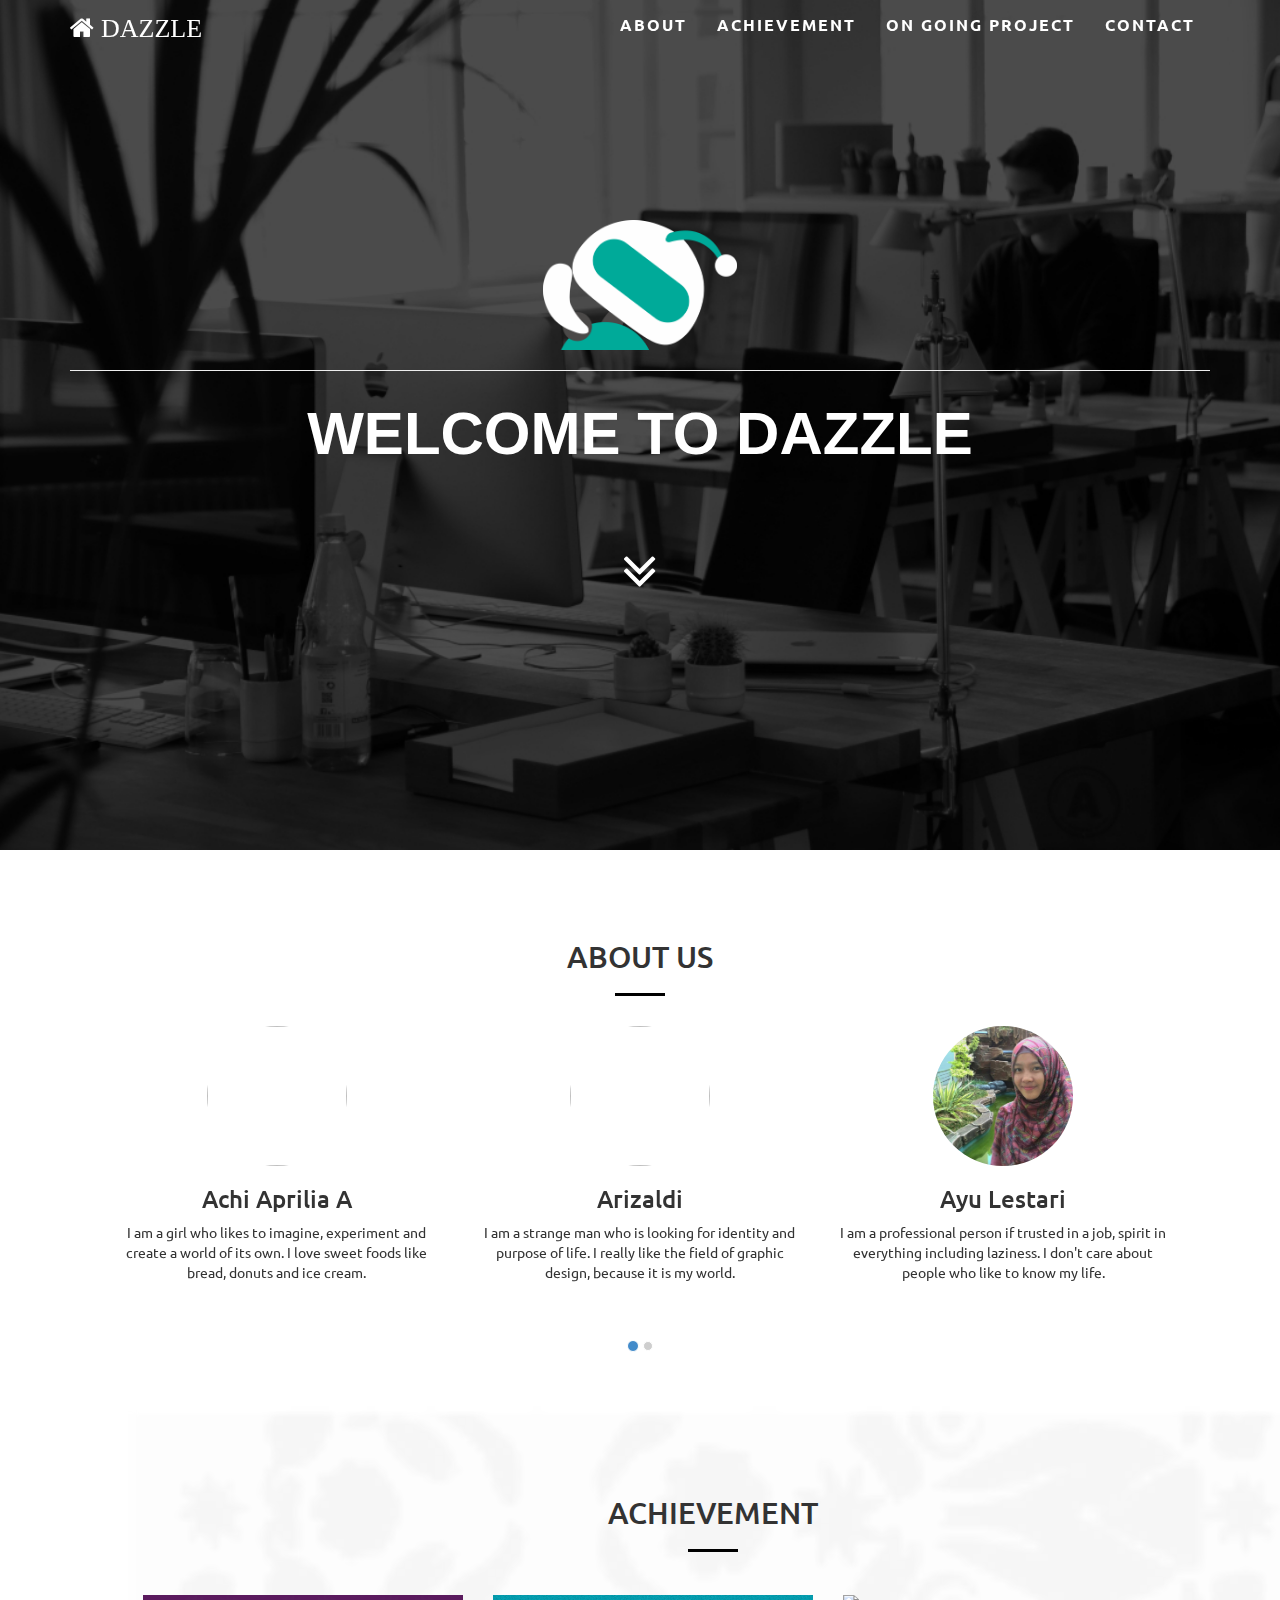
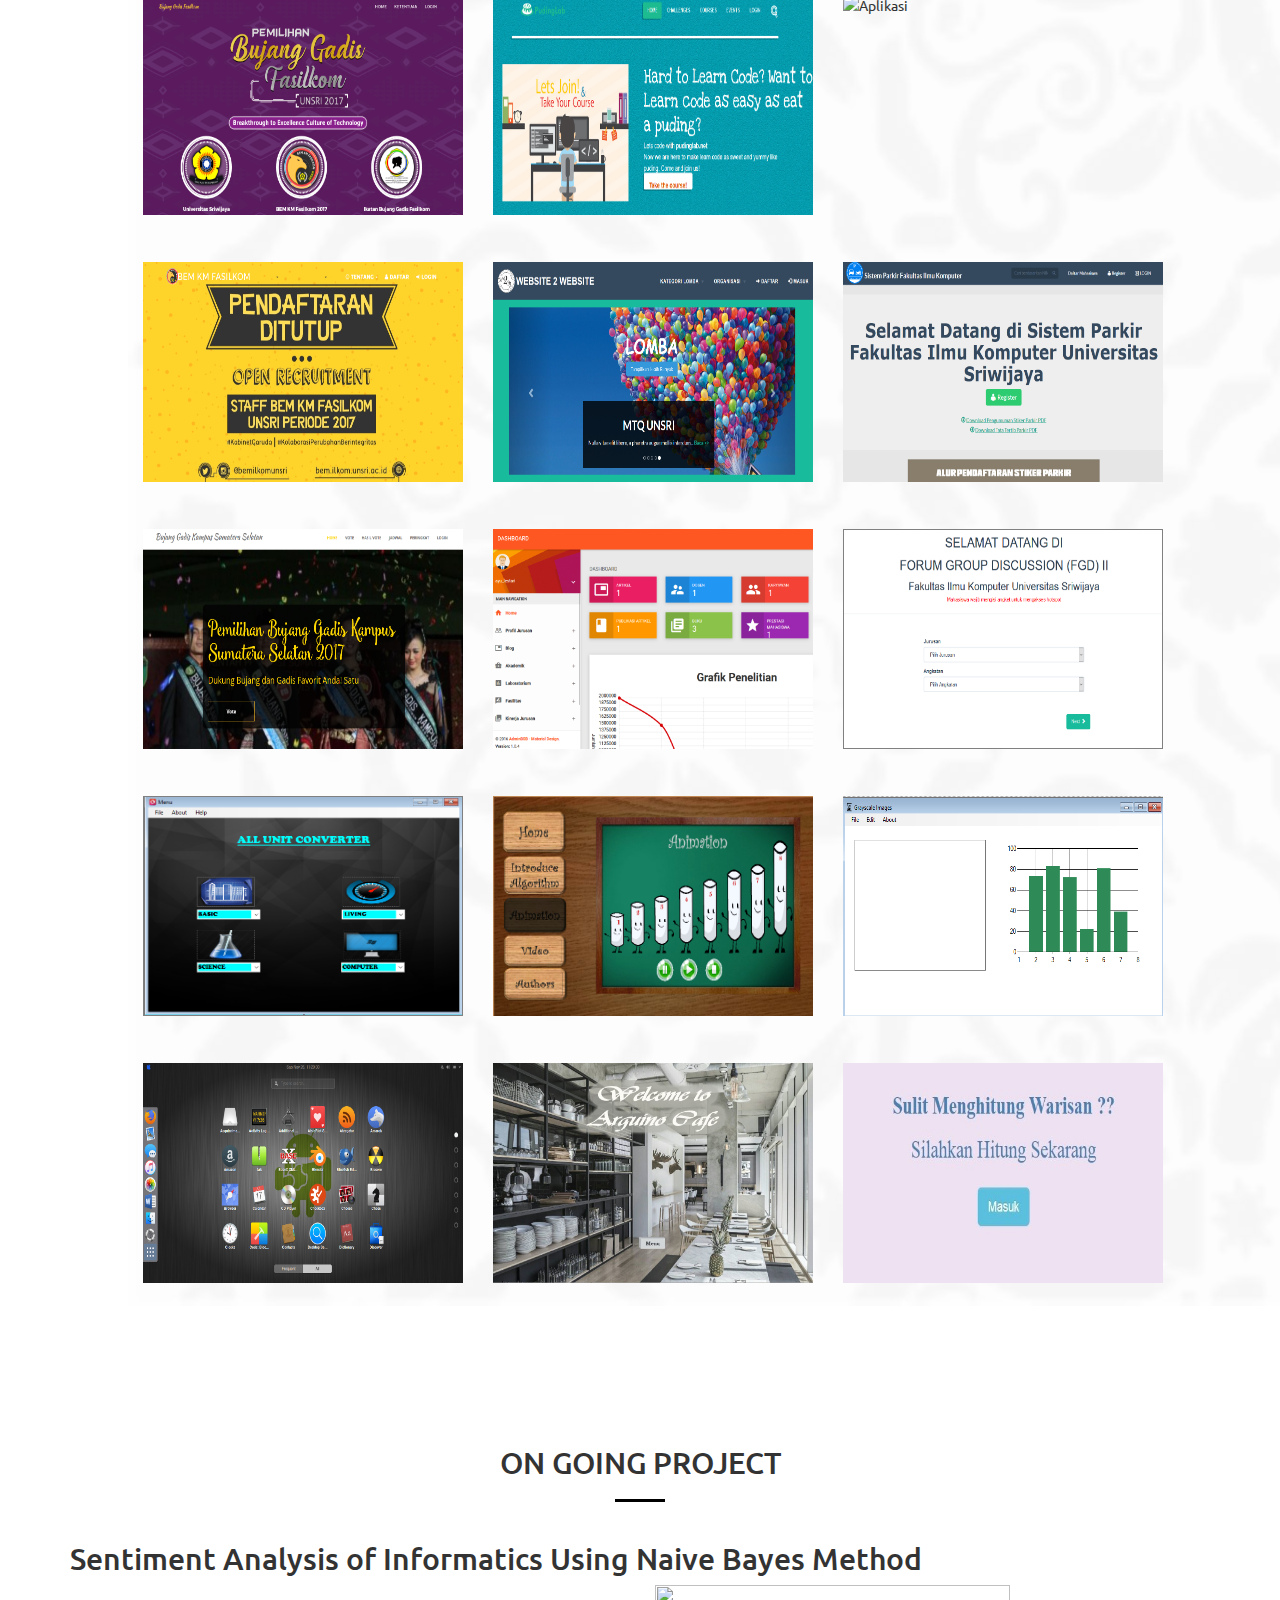
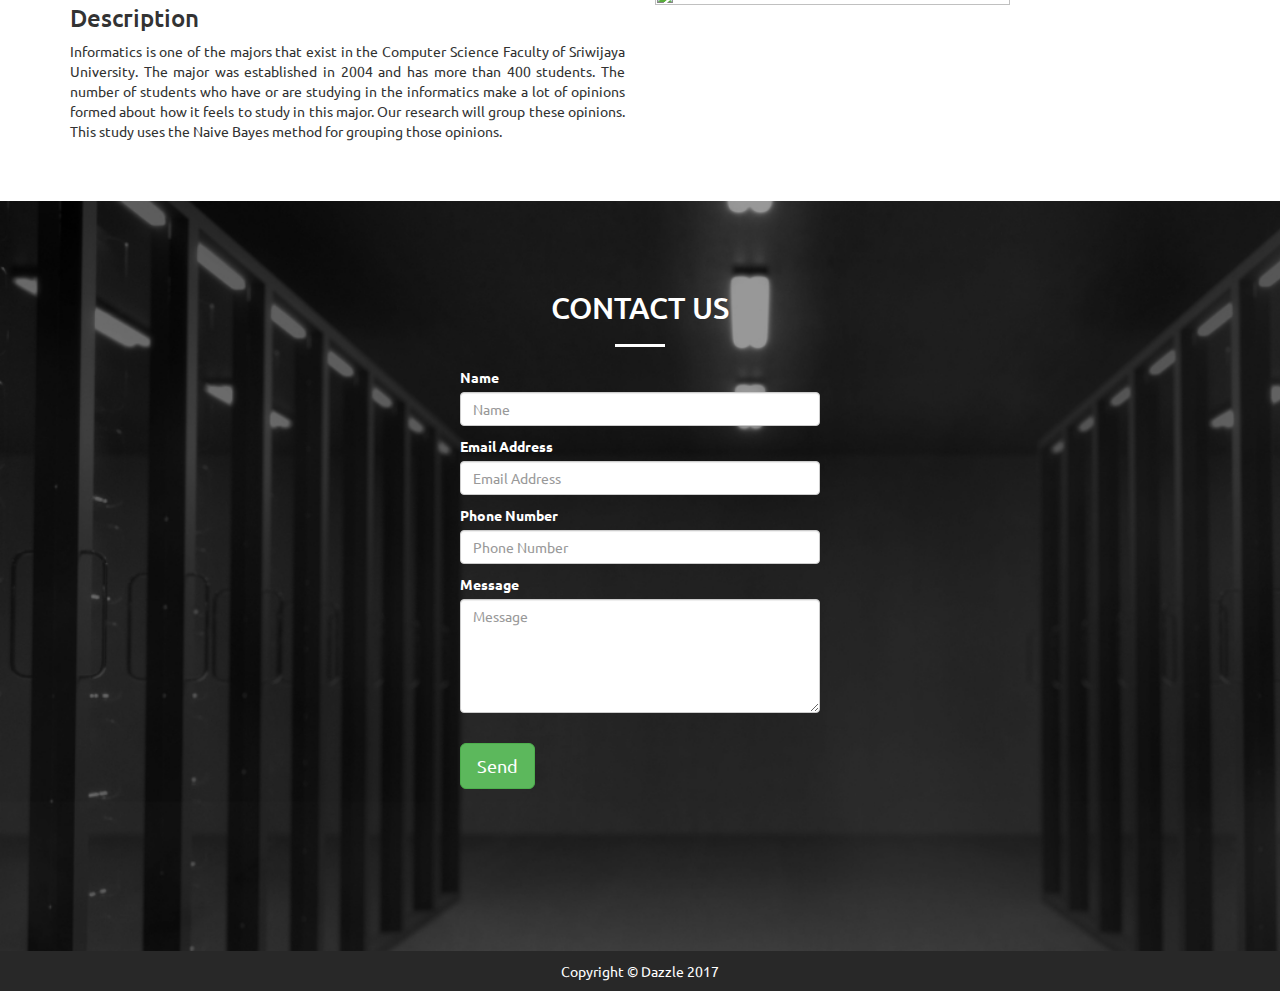
==== index.html @ dff76be0 "leleah dedek" ====
<!DOCTYPE html>
<html>
	
	<!-- tag head -->
	<head>
		<!-- tittle -->
		<title>Portfolio</title>
		<!-- tag meta -->
		<meta charset="utf-8">
		<meta name="viewport" content="width=device-width, initial-scale=1">
		<!-- using bootstrap 3.3.7 -->
		<link rel="stylesheet" type="text/css" href="assets/css/bootstrap.css">

		<link rel="stylesheet" type="text/css" href="assets/css/bootstrap.min.css">
		<link rel="stylesheet" href="https://maxcdn.bootstrapcdn.com/bootstrap/3.3.7/css/bootstrap.min.css">

		<!-- font from website -->
		<link href="https://fonts.googleapis.com/css?family=Ubuntu" rel="stylesheet">
		
		<!-- font -->
		<link rel="stylesheet" type="text/css" href="assets/fonts/font-awesome/css/font-awesome.min.css">
		
		 <link href="https://fonts.googleapis.com/css?family=Montserrat:400,700" rel="stylesheet" type="text/css">
    <link href="https://fonts.googleapis.com/css?family=Lato:400,700,400italic,700italic" rel="stylesheet" type="text/css">

		<!-- style from owner -->
		<link rel="stylesheet" type="text/css" href="style.css">
		
	</head>
	<!-- tag body -->
	<body id="page-top" data-spy="scroll" data-target="#mainnav" data-offset="200">
		
		<nav class="navbar navbar-inverse navbar-fixed-top " id="mainnav" data-spy="affix" data-offset-top="200">
			<div class="container">
				<div class="navbar-header">
					<a class="navbar-brand" href="#page-top"><i class="fa fa-home"> Dazzle</i></a>
					<button type="button" class="navbar-toggle" data-toggle="collapse" data-target="#MyNavbar" aria-controls="MyNavbar" aria-expanded="false" aria-label="Toggle Navigation">Menu
					<i class="fa fa-bars"></i>
					</button>
				</div>
				
				<div class="collapse navbar-collapse navbar-right" id="MyNavbar">
					<ul class="nav navbar-nav">
						<li class="nav-item"><a class="nav-link" href="#tababout">About</a></li>
						<li class="nav-item"><a class="nav-link" href="#tabportfolio">Achievement</a></li>
						<li class="nav-item"><a class="nav-link" href="#tabongoingproject">On Going Project</a></li>
						<li class="nav-item"><a class="nav-link" href="#tabcontact">Contact</a></li>
					</ul>
				</div>
			</div>
		</nav>
		
		<!-- TABHOME PART -->
		<div id="tabhome">
			<div class="container">
				<img class="banner" src="assets/img/logo1.png" alt="">
				<hr>
				<span class="txtdec"><b>WELCOME TO DAZZLE</b></span>
				<br><br><br><br>
				<a href="#tababout" class="btn btn-circle js-scroll-trigger">
                	<i class="fa fa-angle-double-down animated fa-4x" id="slidedown"></i>
              	</a>	
			</div>
		</div>
		<!-- TABABOUT PART -->
		<div id="tababout">
			<div class="container text-center">
				<h2 class="text-center">ABOUT US</h2>
	      		<hr class="garis">
				<div class="row">
				    <div class="col-md-12">
				        <div id="Carousel" class="carousel slide">
					         
					        <ol class="carousel-indicators">
					            <li data-target="#Carousel" data-slide-to="0" class="active"></li>
					            <li data-target="#Carousel" data-slide-to="1"></li>
					        </ol>
					                 
					        <!-- Carousel items -->
					        <div class="carousel-inner">          
						        <div class="item active">
						          <div class="row">
						            <div class="col-lg-4">
						              <div class="zoom-effect">
						              	<div class="kotak">
						              	  <a href="detail_profile.html">
							              	<img class="img-circle" src="assets/img/Foto/Achi.jpg" width="140" height="140">
							          	  </a>
							              <h3>Achi Aprilia A</h3>
							              <p>I am a girl who likes to imagine, experiment and create a world of its own. I love sweet foods like bread, donuts and ice cream.</p>
							            </div>
						              </div>
						            </div>
						            <div class="col-lg-4">
						              <div class="zoom-effect">
						              	<div class="kotak">
						              	  <a href="detail_profile1.html">
							              	<img class="img-circle" src="assets/img/Foto/Azed.jpg" width="140" height="140">
							          	  </a>
							              <h3>Arizaldi</h3>
							              <p>I am a strange man who is looking for identity and purpose of life. I really like the field of graphic design, because it is my world.</p>
							            </div>
						          	  </div>
						            </div>
						            <div class="col-lg-4">
						              <div class="zoom-effect">
						              	<div class="kotak">
						              	  <a href="detail_profile2.html">
							              	<img class="img-circle" src="assets/img/Foto/Ayu.jpg" width="140" height="140">
							              </a>
							              <h3>Ayu Lestari</h3>
							              <p>I am a professional person if trusted in a job, spirit in everything including laziness. I don't care about people who like to know my life.</p>
							            </div>
						          	  </div>
						            </div>
						          </div><!--.row-->
						        </div><!--.item-->
						                 
						        <div class="item">
						          <div class="row">
						            <div class="col-lg-2"></div>
						            <div class="col-lg-4">
						              <div class="zoom-effect">
						              	<div class="kotak">
						              	  <a href="detail_profile3.html">
							              	<img class="img-circle" src="assets/img/Foto/Sholahul Fajri.jpg" width="140" height="140">
							              </a>
							              <h3>Sholahul Fajri</h3>
							              <p>I am GAMERS and I Like Programming, i have more skills in programming each java,c++,c# and visual programming.</p>
							            </div>
						              </div>
						            </div>
						            <div class="col-lg-4">
						              <div class="zoom-effect">
						              	<div class="kotak">
						              	  <a href="detail_profile4.html">
							              	<img class="img-circle" src="assets/img/Foto/Sari Rahman.jpg" alt="Generic placeholder image" width="140" height="140">
							              </a>
							              <h3>Tri Kurnia Sari</h3>
							              <p>I am a good girl, forgiving, careless, energy saver. I really like matcha. I have a cute cat named Boy, I love my Boy so much.</p>
							            </div>
						          	  </div>
						            </div>
						            <div class="col-lg-2"></div>
						          </div><!--.row-->
						        </div><!--.item-->
					        </div><!--.carousel-inner-->
		                </div><!--.Carousel-->
				    </div><!-- col-md-12 -->
				</div><!-- row -->
        	</div><!-- Container -->
		</div><!-- Tababout -->
		<!-- TAB ACHIEVEMENT PART -->
		<div id="tabportfolio">
			<div class="container">
				<h2 class="text-center">ACHIEVEMENT</h2>	
				<hr class="garis">

				<div class="row">
					<div class="col-md-4 foto_aplikasi left">
						<img src="assets/img/aplikasi/bgf2017.png" alt="Aplikasi" class="image">
						 <div class="overlay">
						    <div class="text">
						    	<h5>E-Voting BGF</h5>
						    	<p>This website is responsive for some devices. It's Voting Bujang Gadis Fasilkom. In this website, ... <a href="detail_aplikasi_ayu.html">READ <i class="fa fa-chevron-circle-right"></i></a></p> 
						    </div>
							
						 </div>
					</div>
					<div class="col-md-4 foto_aplikasi middle">
						<img src="assets/img/aplikasi/pudinglab.png" alt="Aplikasi" class="image">
						 <div class="overlay">
						    <div class="text">
						    	<h5>PudingLab.id</h5>
						    	<p>Make your code as sweet as yummy like Pudding ...<a href="detail_aplikasi_ayu.html">READ <i class="fa fa-chevron-circle-right"></i></a></p> 
						    </div>
						 </div>
					</div>
					<div class="col-md-4 foto_aplikasi right">
						<img src="assets/img/aplikasi/layanan.png" alt="Aplikasi" class="image">
						 <div class="overlay">
						    <div class="text">
						    	<h5>Find Laundry</h5>
						    	<p>this website is used as a distributor of laundry services that exist in various regions, especially urban,...<a href="detail_aplikasi_achi.html">READ <i class="fa fa-chevron-circle-right"></i></a></p>
						    </div>
						 </div>
					</div>
				</div>

				<div class="row">
					<div class="col-md-4 foto_aplikasi left">
						<img src="assets/img/aplikasi/oprec_bem2017.png" alt="Aplikasi" class="image">
						 <div class="overlay">
						 	<div class="text">
						    	<h5>Oprec BEM Fasilkom 2017</h5>
						    	<p>This website had purposed for Open Recruitment BEM KM Fasilkom 2017. In this website, ..<a href="detail_aplikasi_ayu.html">READ <i class="fa fa-chevron-circle-right"></i></a></p> 
						    </div>
						 </div>
					</div>
					<div class="col-md-4 foto_aplikasi middle">
						<img src="assets/img/aplikasi/w2w.png" alt="Aplikasi" class="image">
						 <div class="overlay">
						    <div class="text">
						    	<h5>W2W</h5>
						    	<p>This website has name Website to Website. It was a project for complate IMK Subject, ..<a href="detail_aplikasi_ayu.html">READ <i class="fa fa-chevron-circle-right"></i></a></p> 
						    </div>
						 </div>
					</div>
					<div class="col-md-4 foto_aplikasi right">
						<img src="assets/img/aplikasi/sistem_parkir.png" alt="Aplikasi" class="image">
						 <div class="overlay">
						   	<div class="text">
						    	<h5>Sistem Parkir</h5>
						    	<p>This site has been used up to now in the Faculty of Computer Science. It is used to process data about college student, which has transport such as car, motorcycle, ...
								<a href="detail_aplikasi_ayu.html">READ <i class="fa fa-chevron-circle-right"></i></a></p> 
						    </div>
						 </div>
					</div>
				</div>

				<div class="row">
					<div class="col-md-4 foto_aplikasi left">
						<img src="assets/img/aplikasi/bgkss.png" alt="Aplikasi" class="image">
						 <div class="overlay">
						    <div class="text">
						    	<h5>E-Voting BGKSS</h5>
						    	<p>This website is responsive for some devices. It's Voting Bujang Gadis Kampus Sumatera Selatan. In this website, ...<a href="detail_aplikasi_ayu.html">READ <i class="fa fa-chevron-circle-right"></i></a></p> 
						    </div>
						 </div>
					</div>
					<div class="col-md-4 foto_aplikasi middle">
						<img src="assets/img/aplikasi/admin_kimia.png" alt="Aplikasi" class="image">
						 <div class="overlay">
						    <div class="text">
						    	<h5>Admin Jurusan Teknik Kimia</h5>
						    	<p>This website is for admin in Faculty of Chemical Engineering. In this website, ...<a href="detail_aplikasi_ayu.html">READ <i class="fa fa-chevron-circle-right"></i></a></p> 
						    </div>
						 </div>
					</div>
					<div class="col-md-4 foto_aplikasi right">
						<img src="assets/img/aplikasi/angket_2016.png" alt="Aplikasi" class="image" style="border: 1px solid grey">
						 <div class="overlay">
						    <div class="text">
						    	<h5>Angket FGD II Fasilkom 2016</h5>
						    	<p>This website has used to questionnaire in the Faculty of Computer Science. It was a, ...<a href="detail_aplikasi_ayu.html">READ <i class="fa fa-chevron-circle-right"></i></a></p> 
						    </div>
						 </div>
					</div>
				</div>

				<div class="row">
					<div class="col-md-4 foto_aplikasi left">
						<img src="assets/img/aplikasi/Aplikasi Converter for windows.png" alt="Aplikasi" class="image" style="border: 1px solid grey">
						 <div class="overlay">
						    <div class="text">
						    	<h5>Converter For Windows</h5>
						    	<p>is an application created using c # visual language to perform existing conversion calculations, ...<a href="detail_aplikasi_fajri.html">READ <i class="fa fa-chevron-circle-right"></i></a></p> 
						    </div>
						 </div>
					</div>
					<div class="col-md-4 foto_aplikasi middle">
						<img src="assets/img/aplikasi/Flash Animation.png" alt="Aplikasi" class="image">
						 <div class="overlay">
						    <div class="text">
						    	<h5>Flash Animation</h5>
						    	<p>is an animation created using adobe flash in the form of swf and html files, ...<a href="detail_aplikasi_fajri.html">READ <i class="fa fa-chevron-circle-right"></i></a></p> 
						    </div>
						 </div>
					</div>
					<div class="col-md-4 foto_aplikasi right">
						<img src="assets/img/aplikasi/Pengolahan citra grayscale.png" alt="Aplikasi" class="image">
						 <div class="overlay">
						    <div class="text">
						    	<h5>Pengolahan Citra Grayscale</h5>
						    	<p>is an application created using c # visual language used to convert color image to grayscale, binary, etc. and display the histogram of the image, ...<a href="detail_aplikasi_fajri.html">READ <i class="fa fa-chevron-circle-right"></i></a></p> 
						    </div>
						 </div>
					</div>
				</div>

				<div class="row">
					<div class="col-md-4 foto_aplikasi left">
						<img src="assets/img/aplikasi/Remastering Ubuntu.png" alt="Aplikasi" class="image">
						 <div class="overlay">
						     <div class="text">
						    	<h5>Remastering Ubuntu</h5>
						    	<p> is ubuntu which is modified to distro for send, ...<a href="detail_aplikasi_fajri.html">READ <i class="fa fa-chevron-circle-right"></i></a></p> 
						    </div>
						 </div>
					</div>
					<div class="col-md-4 foto_aplikasi middle">
						<img src="assets/img/aplikasi/arguino_cafe.jpg" alt="Aplikasi" class="image">
						 <div class="overlay">
						     <div class="text">
						    	<h5>Arguino Cafe</h5>
						    	<p>Queuing is a problem that most consumers do not like when in a cafe or restaurant. Therefore, we make a reservation system at a cafe without, ...<a href="detail_aplikasi_sari.html">READ <i class="fa fa-chevron-circle-right"></i></a></p>
						    </div>
						 </div>
					</div>
					<div class="col-md-4 foto_aplikasi right">
						<img src="assets/img/aplikasi/warisan.jpg" alt="Aplikasi" class="image">
						 <div class="overlay">
						     <div class="text">
						    	<h5>Hitung Warisan</h5>
						    	<p>This website helps you confuse the inheritance count. In addition, it uses, ...<a href="detail_aplikasi_sari.html">READ <i class="fa fa-chevron-circle-right"></i></a></p> 
						    </div>
						 </div>
					</div>
				</div>
			</div>
		</div>
		<!-- TAB ONGOINGPROJECT PART -->
		<div id="tabongoingproject">
			<div class="container">
				<h2 class="text-center">ON GOING PROJECT</h2>	
				<hr class="garis">
				<div class="row">
					<div class="container">
						<h2 class="title_sentiment">Sentiment Analysis of Informatics Using Naive Bayes Method</h2>
					</div>
				</div>
				<div class="row">
					<div class="col-lg-6 col-sm-6" id="description">
			            <h3>Description</h3>
			            <p class="deskripsi_singkat">
							Informatics is one of the majors that exist in the Computer Science Faculty of Sriwijaya University. The major was established in 2004 and has more than 400 students. The number of students who have or are studying in the informatics make a lot of opinions formed about how it feels to study in this major. Our research will group these opinions. This study uses the Naive Bayes method for grouping those opinions.</p>
					</div>
					<div class="col-lg-4 col-sm-5 image_hover" id="image_description">
						<img src="assets/img/aplikasi/layanan.png" class="image_project" alt="">
						<div class="overlay">
							<div class="text">Further information about our project <br>
					    		<a href="detail_project.html" class="information">READ <i class="fa fa-chevron-circle-right"></i>
					 		</div>
						</div>
					</div>
				</div>
			</div>
		</div>

		<!-- tabcontactpart -->

		<div id="tabcontact">
			<div class="container">
				<h2 class="text-center" id="tcontact">CONTACT US</h2>
		    	<hr class="garis2">

		        <div class="row">
		          	<div class="col-md-4 col-md-offset-4 mx-auto">
			            <form name="sentMessage" id="contactForm">
				            <div class="control-group">
				                <div class="form-group floating-label-form-group controls">
					                <label>Name</label>
					                <input name="name" class="form-control" id="name" type="text" placeholder="Name" required>
					                <p class="help-block text-danger"></p>
				                </div>
				            </div>
				             <div class="control-group">
				                <div class="form-group floating-label-form-group controls">
				                    <label>Email Address</label>
				                    <input name="email" class="form-control" id="email" type="email" placeholder="Email Address" required>
				                    <p class="help-block text-danger"></p>
				                </div>
				            </div>
				            <div class="control-group">
				                <div class="form-group floating-label-form-group controls">
				                    <label>Phone Number</label>
				                    <input max="9999999999999" name ="nohp" class="form-control" id="phone" type="number" placeholder="Phone Number" required">
	  			                    <p class="help-block text-danger"></p>
				                </div>
				            </div>
				            <div class="control-group">
				                <div class="form-group floating-label-form-group controls">
				                    <label>Message</label>
				                    <textarea class="form-control" name="message" id="message" rows="5" placeholder="Message" required></textarea>
				                   <p class="help-block text-danger"></p>
				                </div>
				            </div>
				            <br>
				            
				            <div id="success"></div>
				            
				            <div class="form-group">
				                <button type="submit" class="btn btn-success btn-lg" id="sendMessageButton" href="index.html">Send</button>
				            </div>
			            </form>
			        
		        	</div>
	      		</div>
			</div>
		</div>

		<!-- Footer -->
	    <footer class="footer">
	        Copyright &copy; Dazzle 2017
	    </footer>
		
		<!-- script from bootstrap -->
		<script type="text/javascript" src="assets/js/jquery.js"></script>
		<script type="text/javascript" src="assets/js/bootstrap.min.js"></script>
		<script src="https://maxcdn.bootstrapcdn.com/bootstrap/3.3.7/js/bootstrap.min.js"></script>

		<!-- script from owner -->
		<script type="text/javascript" src="javasc.js"></script>
		<script type="text/javascript">
		    $(document).ready(function() {
		      $('#Carousel').carousel({
		          interval: 5000
		      })
		    });
		</script>
		
	</body>
</html>
---- style.css ----
body
{
  font-family: 'ubuntu', sans-serif;
  overflow-x: hidden;
  position: relative;
}


/* navbar */
#mainnav 
{
	font-weight: 700;
	text-transform: uppercase;
	border: none;
	/* padding: 20px 0; */
	background: transparent;
	position: fixed;
}

#mainnav .navbar-brand {
	font-size: 26px;
	color: white;
	font-weight: bold;
}

/* saat navbar brand on click */
#mainnav .navbar-brand.active,#mainnav .navbar-brand:hover  
{
	color: #FBC02D;
}

/* saat navbar brand on click */
#mainnav .navbar-brand:focus
{

	color: #008975;
}
/* memberi jarak spasi pada navbar nav */
#mainnav .navbar-nav {
	letter-spacing: 2px; 
}

/* memberi warna dan ukuran pada item navbar */
.navbar-nav li.nav-item a.nav-link 
{
	color: white;
	font-weight: bold;
	font-size : 16px;
}
/* menambahkan warna hover ketika mouse melewati/melihat item */
#mainnav .navbar-nav li.nav-item a.nav-link:hover 
{
	background: #00AA99; /*warna orange*/
	outline: none; 
}
/* menambahkan on click/focus pada item navbar */
#mainnav .navbar-nav li.nav-item a.nav-link:focus 
{
	background: #008975; /*warna orange lebih gelep*/
}

/* memberi warna pada item toggler */
#mainnav .navbar-toggle {
	font-size: 14px;
	padding: 11px;
	text-transform: uppercase;
	color: white;
	border-color: white; 
}

#mainnav .navbar-toggle:hover 
{
	color: #00AA99; /*warna orange*/
	background: transparent;
	border-color: #00AA99; /*warna orange*/
}
#mainnav .navbar-toggle:focus 
{
	color: #00AA99; /*warna orange*/
	border-color: white;
}

/*navbar detail*/
.subnav .navbar-brand {
  font-size: 26px;
  color: white;
  font-weight: bold;
}

#tabhome { 
  margin-bottom: 0;
  text-align: center;
  background-image: url(assets/img/logo/Bg_hom.jpg);
  background-size: cover;
  height: 850px;
  padding : 70px 0 0 0;
}
#slidedown{
  color : white;
  width: 400px;
}

.txtdec
{
  font-size: 60px;
  font-weight: 100;
  color : white;
  font-family: 'Roboto', sans-serif;
  padding-top: 0px;
}
.banner{
  padding-top: 150px;
  height:280px;
}

.garis
{
  border : 0;
  height: 3px;
  background-color: black;
  background-size: 50px;
  /*background-image: linear-gradient(to right,rgba(255,255,255,0),rgba(255,255,255,0.75),rgba(255,255,255,0));*/
  max-width: 50px;
  /* margin: 25px auto 30px; */
  /* padding: 0; */
}

.garis2
{
  border : 0;
  height: 3px;
  background-color: white;
  background-size: 50px;
  /*background-image: linear-gradient(to right,rgba(255,255,255,0),rgba(255,255,255,0.75),rgba(255,255,255,0));*/
  max-width: 50px;
  /* margin: 25px auto 30px; */
  /* padding: 0; */
}

#profile-picture {
  padding-top: 10px;
  margin: 0 auto;
  
  background-size: cover;
  width: 150px;
  height: 150px;
  border-radius: 100%;
}

#tababout {
  background-size: cover;
  /* background-image: url(assets/img/logo/pattern1.png); */
  padding-top : 70px;
  padding-bottom: 50px;
}

#tabportfolio{
  padding-top : 70px;
  margin-bottom: 50px;
  background-size: cover;
  margin-left: 10%;
  /* background-color: #18BC9C; */
  background-image: url(assets/img/pattern.png);
}

#tabcontact {
  padding-top : 70px; 
  background-size: cover;
  background-image: url(assets/img/bg_home.jpg);
  height: 750px;
}

#tcontact {
  color: white;
}

.control-group {
  color: white;
}


#tabongoingproject{
  padding-top : 70px;
  margin-bottom: 50px;
    /* background-image: url(assets/img/logo/pattern1.png); */
}

/*style about*/
    .carousel {
        margin-bottom: 0;
        padding: 0 40px 30px 40px;
    }
    /* The controlsy */
    .carousel-control {
      left: -12px;
        height: 40px;
      width: 40px;
        background: none repeat scroll 0 0 #222222;
        border: 4px solid #FFFFFF;
        border-radius: 23px 23px 23px 23px;
        margin-top: 90px;
    }
    .carousel-control.right {
      right: -12px;
    }
    /* The indicators */
    .carousel-indicators {
      right: 50%;
      top: auto;
      bottom: -10px;
      margin-right: -19px;
    }
    /* The colour of the indicators */
    .carousel-indicators li {
      background: #cecece;
    }
    .carousel-indicators .active {
    background: #428bca;
    }

    .zoom-effect {  
      position: relative;
      margin: 0 auto;
      height: 310px;
      width: 333.328px;
      overflow: hidden;  
    }

    .kotak {
      padding-top: 10px;
      position: relative;
      top: 0;
      left: 0;
      height: 200px;
    }
     
    .kotak img {
      -webkit-transition: 0.4s ease;
      transition: 0.4s ease;
      width: 140px;
      height: 140px;
    }

    .zoom-effect:hover .kotak img {
      -webkit-transform: scale(1.15);
      transform: scale(1.15);
    }

.form-group {
  margin-bottom: 1rem;
}

.form-text {
  display: block;
  margin-top: 0.25rem;
}
.form-control
{
  
}

#contactform{
  align : middle;
}

footer {
  background: rgb(40,40,40); 
  text-align: center;
  padding: 10px;
  color : white;
  /*you could also get rid of the .wrapper justify-content and use margin-top: auto*/
}


/*style aplikasi*/

    .foto_aplikasi{
      width: 350px;
      height: 220px;
      position: relative;
    }

    .foto_aplikasi img{
      width: 100%;
      height: 100%;
    }

    .image {
        display: block;
        width: 100%;
        height: auto;
    }

    .middle > .overlay{
      position: absolute;
      bottom: 100%;
      left: 0;
      right: 0;
      background-color: rgba(0,191,255,0.9);
      overflow: hidden;
      width: 100%;
      height:0;
      transition: .5s ease;
    }

    .left > .overlay {
        position: absolute;
        bottom: 0;
        right: 0;
        left: 0;
        background-color: rgba(138,43,226,0.9);
        overflow: hidden;
        width: 0;
        height: 100%;
        transition: .5s ease;
    }

    .right > .overlay {
        position: absolute;
        bottom: 0;
        right: 0;
        left: 100%;
        background-color: rgba(30,144,255,0.9);
        overflow: hidden;
        width: 0;
        height: 100%;
        transition: .5s ease;
    }

    .left:hover .overlay {
        width: 100%;
    }

    .right:hover .overlay {
        width: 100%;
        left: 0;
    }

    .middle:hover .overlay {
        bottom: 0;
        height: 100%;
    }

    .text {
        padding: 50px;
        text-align: center;
        width: 350px;
        height: 220px;
        color: white;
        font-size: 20px;
        position: absolute;
        overflow: hidden;
        top: 50%;
        left: 50%;
        transform: translate(-50%, -50%);
        -ms-transform: translate(-50%, -50%);
    }

    .tombol{
      margin-top: 170px;
      margin-left: 150px;
      float: left;
    }

    .tombol:hover{
      color: #00AA99;
      font-weight: bolder;
    }

    .title {
      font-family: 'ubuntu', sans-serif;
      text-align: center;
      color: white;
      font-weight: bolder;
      padding: 2%;
    }

    #tabportfolio div > .col-md-4 {
      margin: 2% 0% 2% 0%;
    }

    .text h5{
      font-weight: bolder;
    }

    .text p{
      font-size: 14px;
    }

    .buttonAbout {
      background-color: #00AA99;
      color: white;
    }

    .carousel-inner > .item > img,
  .carousel-inner > .item > a > img {
      width: 70%;
      margin: auto;
  }

/*style ongoing project*/
      .view_detail{
        color: #fff;
      }
      .information{
        color: #012766;
      }
      .brief_title{
        font-size: 18px;
        color: #008975;
      }
      .deskripsi_singkat{
        text-align: justify;
      }
      .image_hover{
        position: relative;
          width: 50%;
      }
      .image_project {
        width: 80%;
        height: 100%;

      }
      .overlay {
        position: absolute;
        bottom: 100%;
        left: 0;
        right: 0;
        background-color: #008CBA;
        opacity: 0.9;
        overflow: hidden;
        width: 80%;
        height:0;
        transition: .5s ease;
      }
      .image_hover:hover .overlay {
        bottom: 0;
        height: 100%;
      }
      .text {
        text-align: center;
        white-space: nowrap; 
        color: #fff;
        font-size: 15px;
        position: absolute;
        overflow: hidden;
        top: 65%;
        left: 50%;
        transform: translate(-50%, -50%);
        -ms-transform: translate(-50%, -50%);
      }


/* Smaller Screens */
@media only screen and (max-width: 766px){
  #tabportfolio{
    margin-left: 2%;
  }

  #tabportfolio div > .col-md-4 {
    margin: 2% 0% 2% 0%;
  }
}
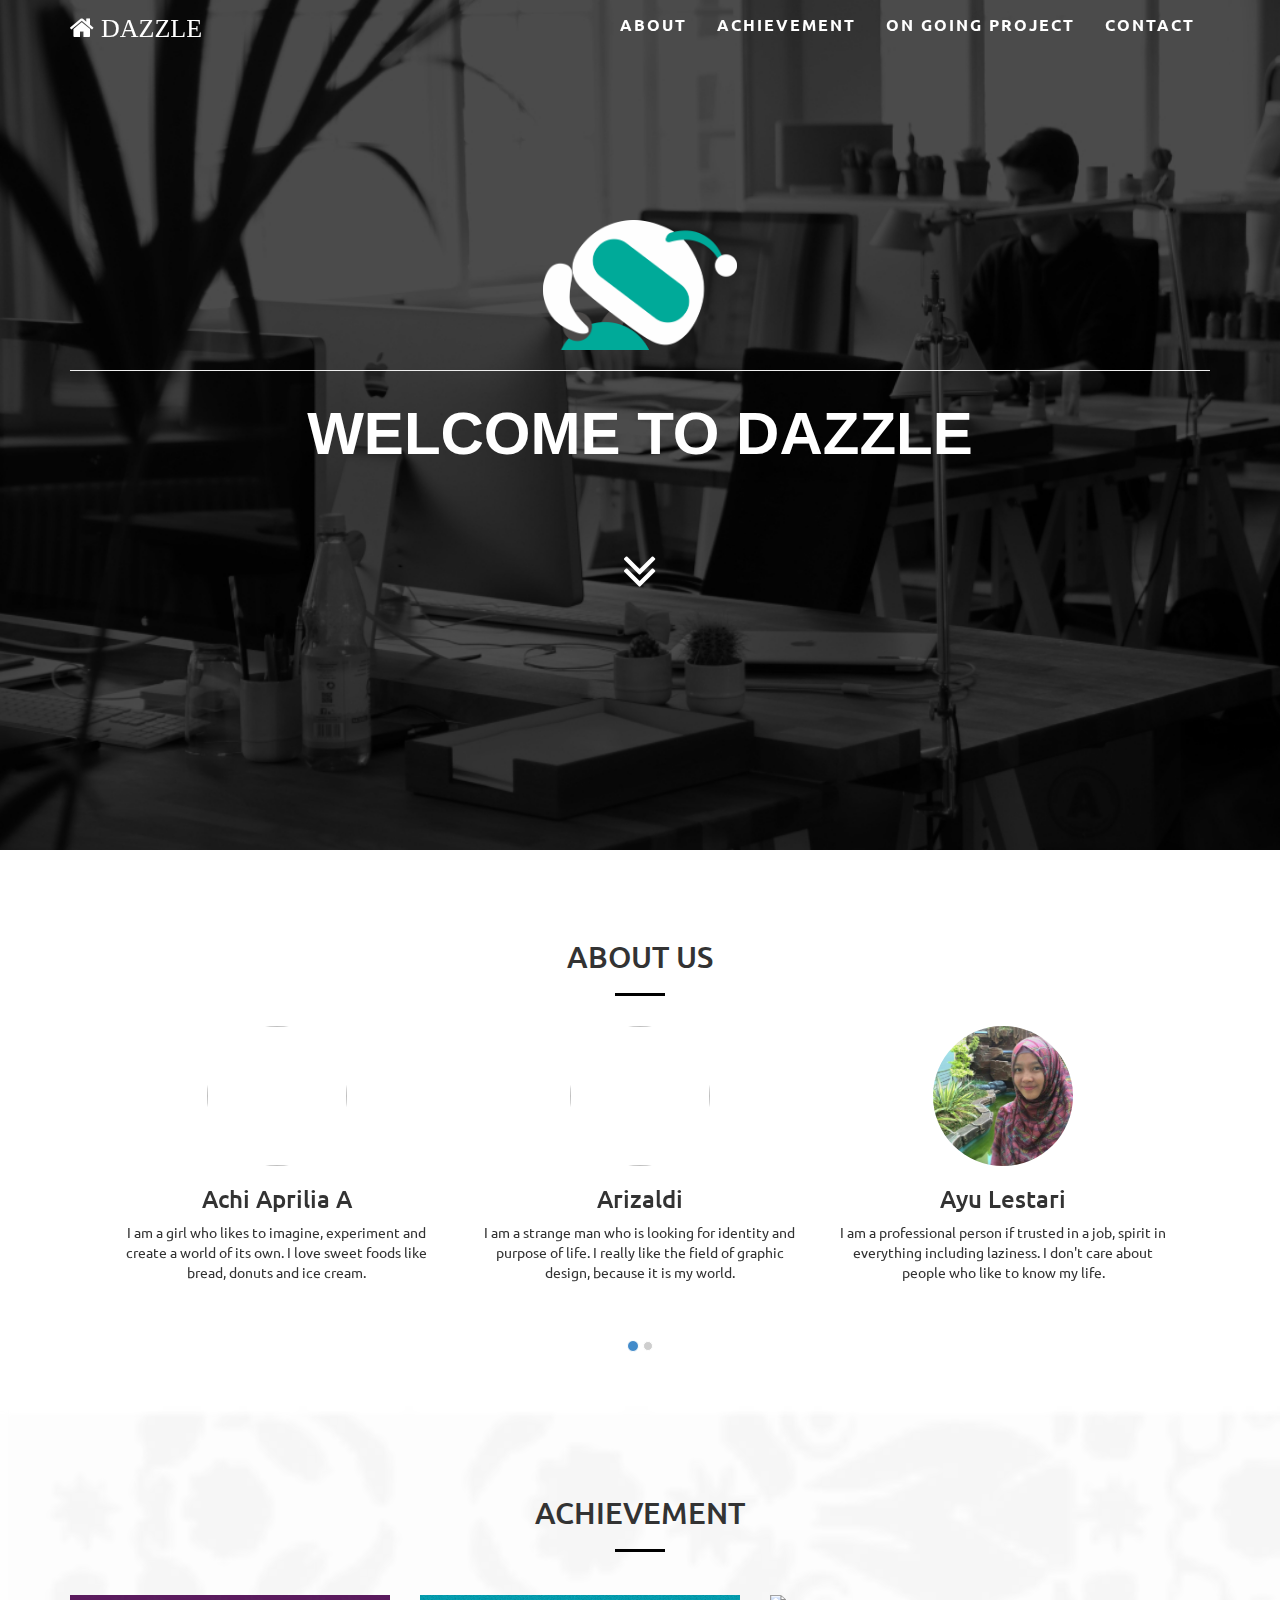
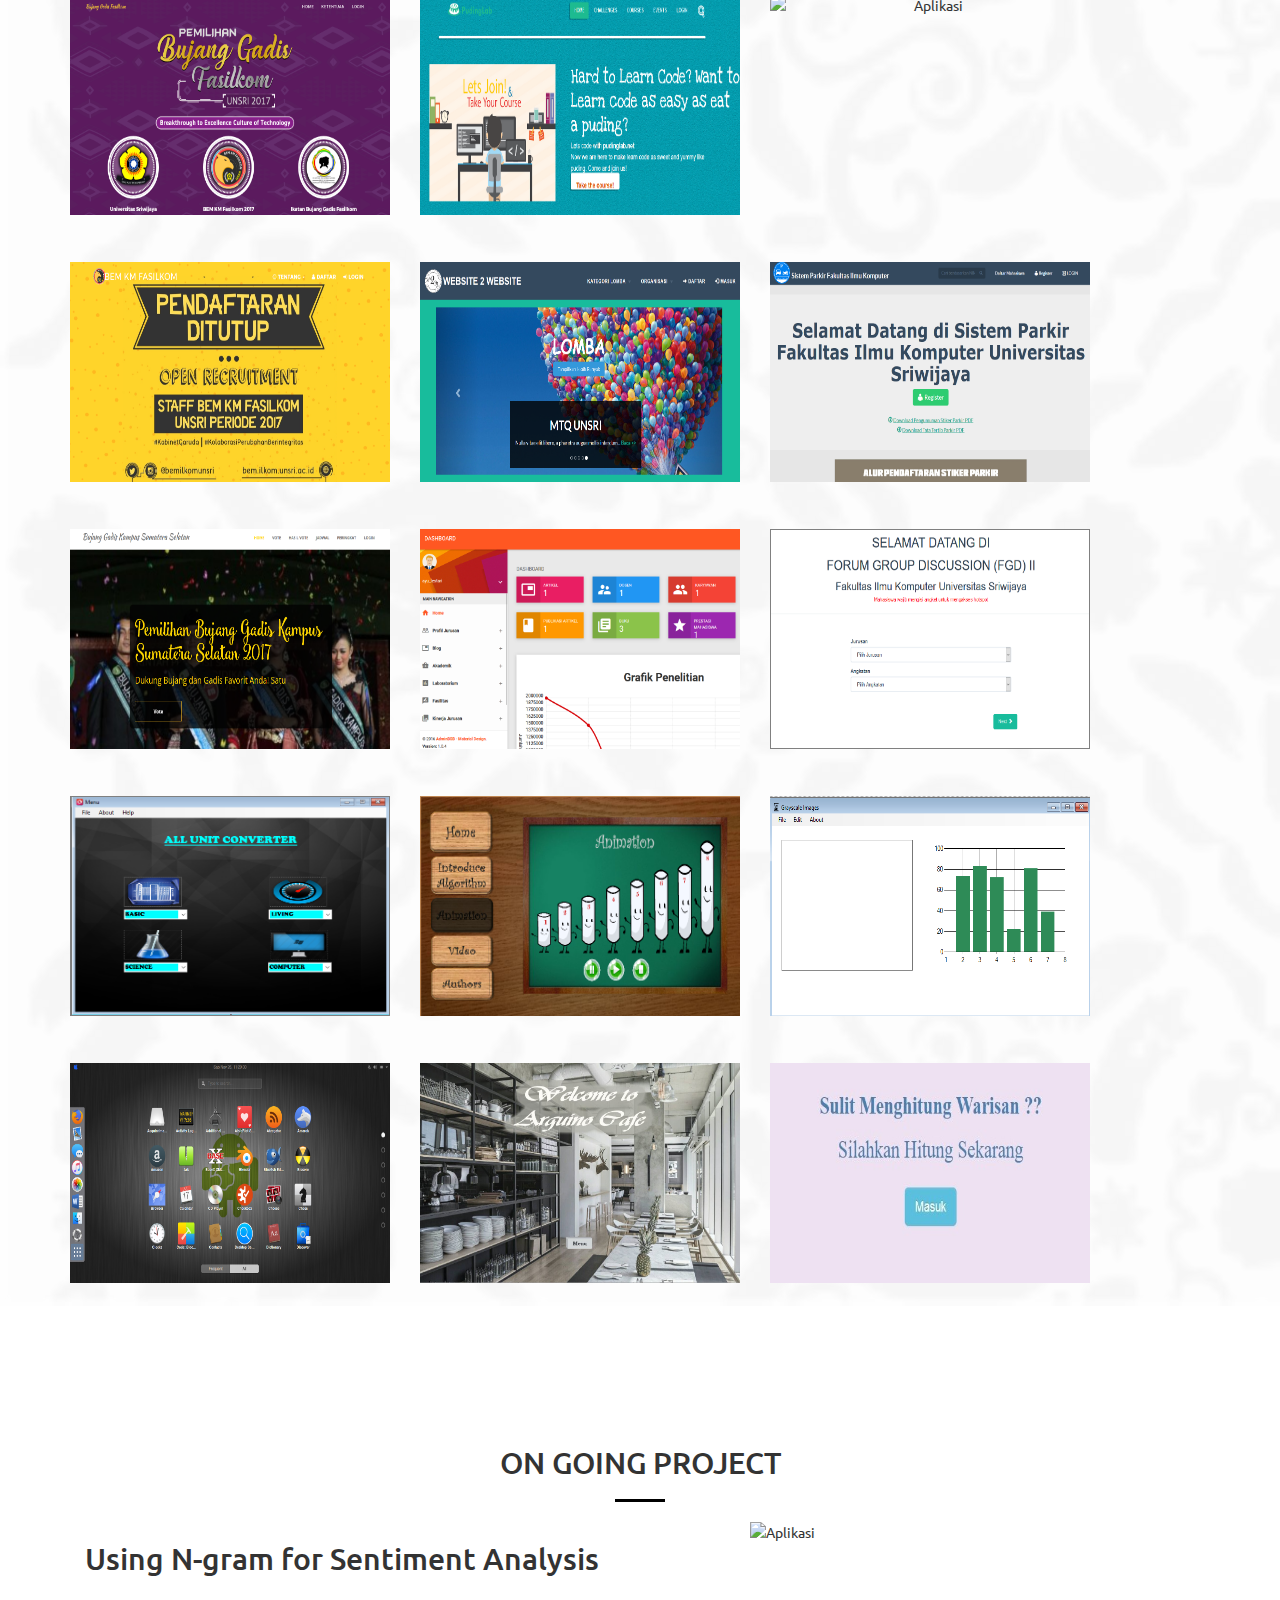
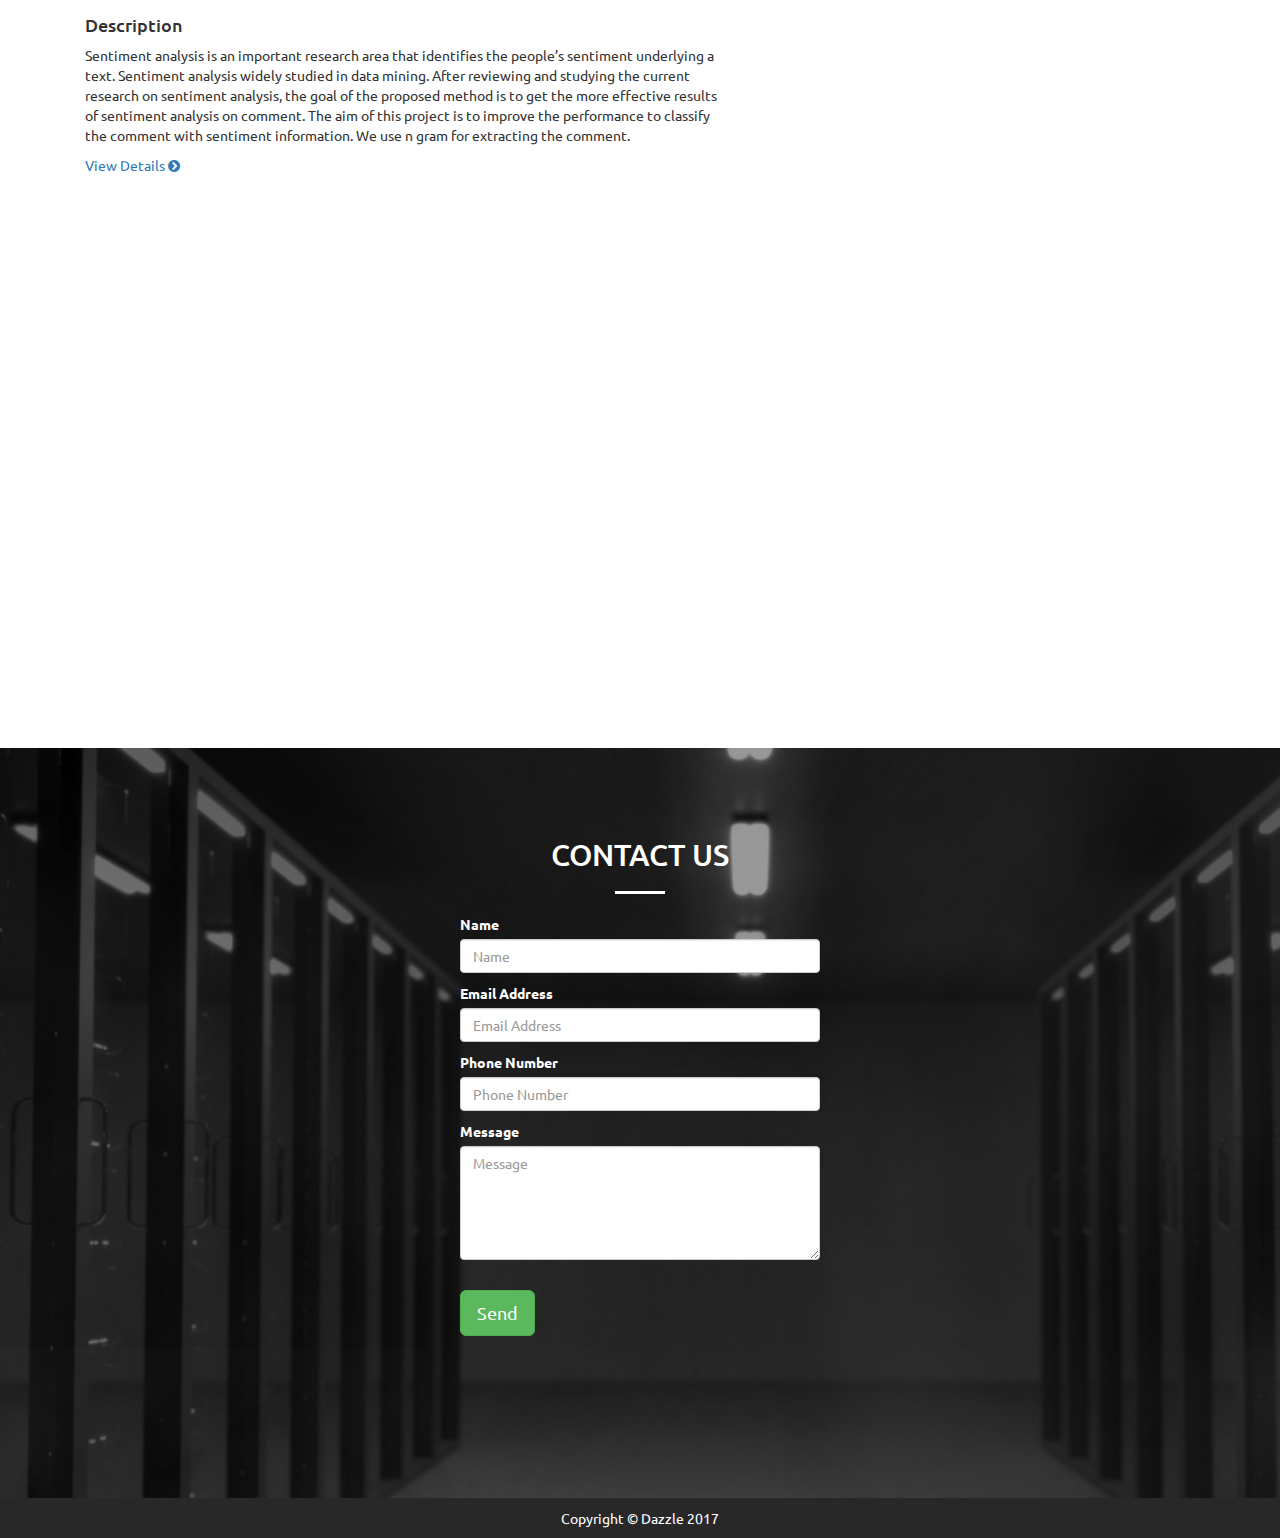
==== commit cf8dd452: "text center" ====
--- a/index.html
+++ b/index.html
@@ -152,9 +152,9 @@
 		</div><!-- Tababout -->
 		<!-- TAB ACHIEVEMENT PART -->
 		<div id="tabportfolio">
-			<div class="container">
-				<h2 class="text-center">ACHIEVEMENT</h2>	
-				<hr class="garis">
+			<div class="container text-center">
+				<h2 class="text-center">ACHIEVEMENT</h2>
+	      		<hr class="garis">
 
 				<div class="row">
 					<div class="col-md-4 foto_aplikasi left">
@@ -312,27 +312,16 @@
 		<!-- TAB ONGOINGPROJECT PART -->
 		<div id="tabongoingproject">
 			<div class="container">
-				<h2 class="text-center">ON GOING PROJECT</h2>	
-				<hr class="garis">
-				<div class="row">
-					<div class="container">
-						<h2 class="title_sentiment">Sentiment Analysis of Informatics Using Naive Bayes Method</h2>
-					</div>
-				</div>
-				<div class="row">
-					<div class="col-lg-6 col-sm-6" id="description">
-			            <h3>Description</h3>
-			            <p class="deskripsi_singkat">
-							Informatics is one of the majors that exist in the Computer Science Faculty of Sriwijaya University. The major was established in 2004 and has more than 400 students. The number of students who have or are studying in the informatics make a lot of opinions formed about how it feels to study in this major. Our research will group these opinions. This study uses the Naive Bayes method for grouping those opinions.</p>
-					</div>
-					<div class="col-lg-4 col-sm-5 image_hover" id="image_description">
-						<img src="assets/img/aplikasi/layanan.png" class="image_project" alt="">
-						<div class="overlay">
-							<div class="text">Further information about our project <br>
-					    		<a href="detail_project.html" class="information">READ <i class="fa fa-chevron-circle-right"></i>
-					 		</div>
-						</div>
-					</div>
+				<h2 class="text-center">ON GOING PROJECT</h2>
+	      		<hr class="garis">	
+				<div class="col-sm-7 left" id="description">
+					<h2 class="Title_Sentiment">Using N-gram for Sentiment Analysis</h2><br>
+				    <h4>Description</h4>
+				    <p class="deskripsi_singkat">Sentiment analysis is an important research area that identifies the people’s sentiment underlying a text. Sentiment analysis widely studied in data mining. After reviewing and studying the current research on sentiment analysis, the goal of the proposed method is to get the more effective results of sentiment analysis on comment. The aim of this project is to improve the performance to classify the comment with sentiment information. We use n gram for extracting the comment.</p>
+				    <p><a href="detail_project.html"> View Details <i class="fa fa-chevron-circle-right"></i></a></p>         
+				</div>
+				<div class="col-sm-5" id="description">
+					<img src="assets/img/aplikasi/layanan.png" class="image" alt="Aplikasi" width="430" height="750">
 				</div>
 			</div>
 		</div>
--- a/style.css
+++ b/style.css
@@ -158,7 +158,6 @@
   padding-top : 70px;
   margin-bottom: 50px;
   background-size: cover;
-  margin-left: 10%;
   /* background-color: #18BC9C; */
   background-image: url(assets/img/pattern.png);
 }
@@ -185,66 +184,65 @@
     /* background-image: url(assets/img/logo/pattern1.png); */
 }
 
-/*style about*/
-    .carousel {
-        margin-bottom: 0;
-        padding: 0 40px 30px 40px;
-    }
-    /* The controlsy */
-    .carousel-control {
-      left: -12px;
-        height: 40px;
-      width: 40px;
-        background: none repeat scroll 0 0 #222222;
-        border: 4px solid #FFFFFF;
-        border-radius: 23px 23px 23px 23px;
-        margin-top: 90px;
-    }
-    .carousel-control.right {
-      right: -12px;
-    }
-    /* The indicators */
-    .carousel-indicators {
-      right: 50%;
-      top: auto;
-      bottom: -10px;
-      margin-right: -19px;
-    }
-    /* The colour of the indicators */
-    .carousel-indicators li {
-      background: #cecece;
-    }
-    .carousel-indicators .active {
-    background: #428bca;
-    }
-
-    .zoom-effect {  
-      position: relative;
-      margin: 0 auto;
-      height: 310px;
-      width: 333.328px;
-      overflow: hidden;  
-    }
-
-    .kotak {
-      padding-top: 10px;
-      position: relative;
-      top: 0;
-      left: 0;
-      height: 200px;
-    }
-     
-    .kotak img {
-      -webkit-transition: 0.4s ease;
-      transition: 0.4s ease;
-      width: 140px;
-      height: 140px;
-    }
-
-    .zoom-effect:hover .kotak img {
-      -webkit-transform: scale(1.15);
-      transform: scale(1.15);
-    }
+.carousel {
+    margin-bottom: 0;
+    padding: 0 40px 30px 40px;
+}
+/* The controlsy */
+.carousel-control {
+  left: -12px;
+    height: 40px;
+  width: 40px;
+    background: none repeat scroll 0 0 #222222;
+    border: 4px solid #FFFFFF;
+    border-radius: 23px 23px 23px 23px;
+    margin-top: 90px;
+}
+.carousel-control.right {
+  right: -12px;
+}
+/* The indicators */
+.carousel-indicators {
+  right: 50%;
+  top: auto;
+  bottom: -10px;
+  margin-right: -19px;
+}
+/* The colour of the indicators */
+.carousel-indicators li {
+  background: #cecece;
+}
+.carousel-indicators .active {
+background: #428bca;
+}
+
+.zoom-effect {  
+  position: relative;
+  margin: 0 auto;
+  height: 310px;
+  width: 333.328px;
+  overflow: hidden;  
+}
+
+.kotak {
+  padding-top: 10px;
+  position: relative;
+  top: 0;
+  left: 0;
+  height: 200px;
+}
+ 
+.kotak img {
+  -webkit-transition: 0.4s ease;
+  transition: 0.4s ease;
+  width: 140px;
+  height: 140px;
+}
+
+.zoom-effect:hover .kotak img {
+  -webkit-transform: scale(1.15);
+  transform: scale(1.15);
+}
 
 .form-group {
   margin-bottom: 1rem;
@@ -293,14 +291,14 @@
 
     .middle > .overlay{
       position: absolute;
-      bottom: 100%;
+      bottom: 100%; 
       left: 0;
       right: 0;
       background-color: rgba(0,191,255,0.9);
       overflow: hidden;
       width: 100%;
       height:0;
-      transition: .5s ease;
+      transition: .5s ease; 
     }
 
     .left > .overlay {
@@ -398,58 +396,6 @@
       margin: auto;
   }
 
-/*style ongoing project*/
-      .view_detail{
-        color: #fff;
-      }
-      .information{
-        color: #012766;
-      }
-      .brief_title{
-        font-size: 18px;
-        color: #008975;
-      }
-      .deskripsi_singkat{
-        text-align: justify;
-      }
-      .image_hover{
-        position: relative;
-          width: 50%;
-      }
-      .image_project {
-        width: 80%;
-        height: 100%;
-
-      }
-      .overlay {
-        position: absolute;
-        bottom: 100%;
-        left: 0;
-        right: 0;
-        background-color: #008CBA;
-        opacity: 0.9;
-        overflow: hidden;
-        width: 80%;
-        height:0;
-        transition: .5s ease;
-      }
-      .image_hover:hover .overlay {
-        bottom: 0;
-        height: 100%;
-      }
-      .text {
-        text-align: center;
-        white-space: nowrap; 
-        color: #fff;
-        font-size: 15px;
-        position: absolute;
-        overflow: hidden;
-        top: 65%;
-        left: 50%;
-        transform: translate(-50%, -50%);
-        -ms-transform: translate(-50%, -50%);
-      }
-
 
 /* Smaller Screens */
 @media only screen and (max-width: 766px){
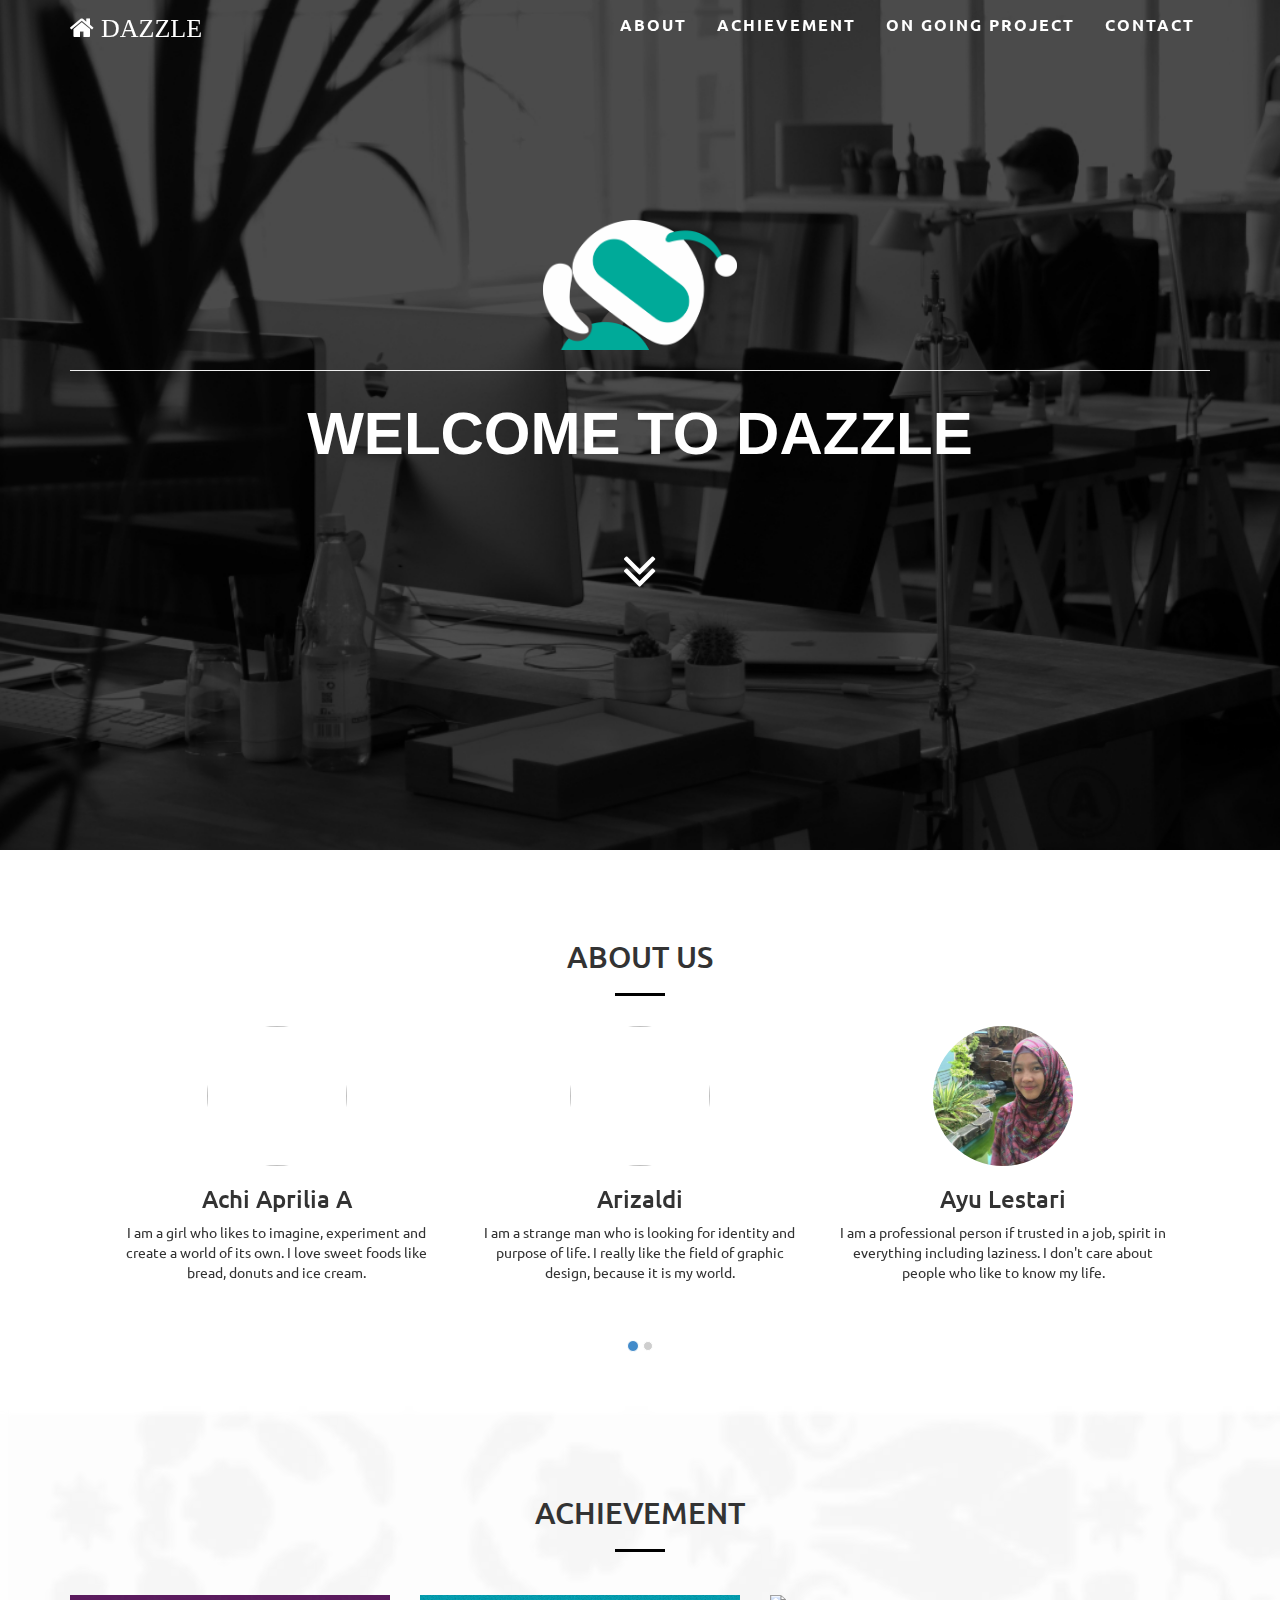
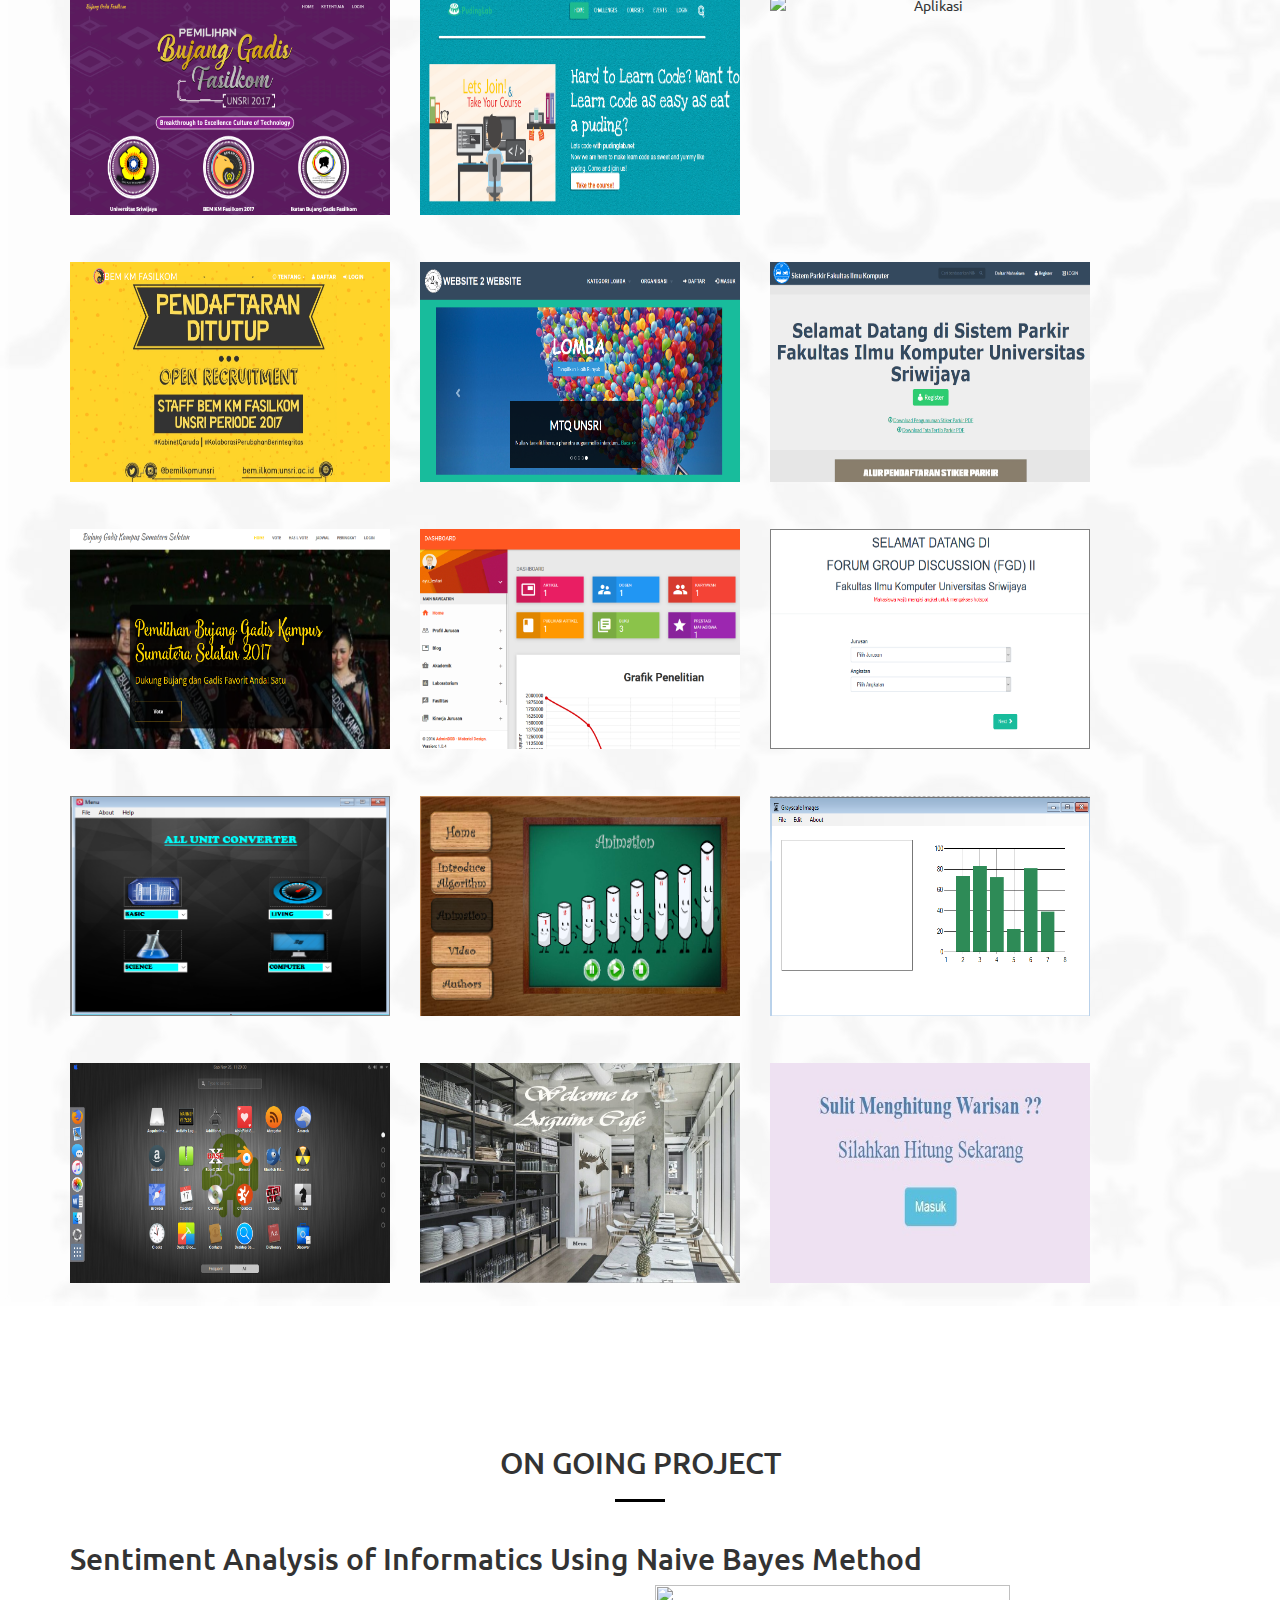
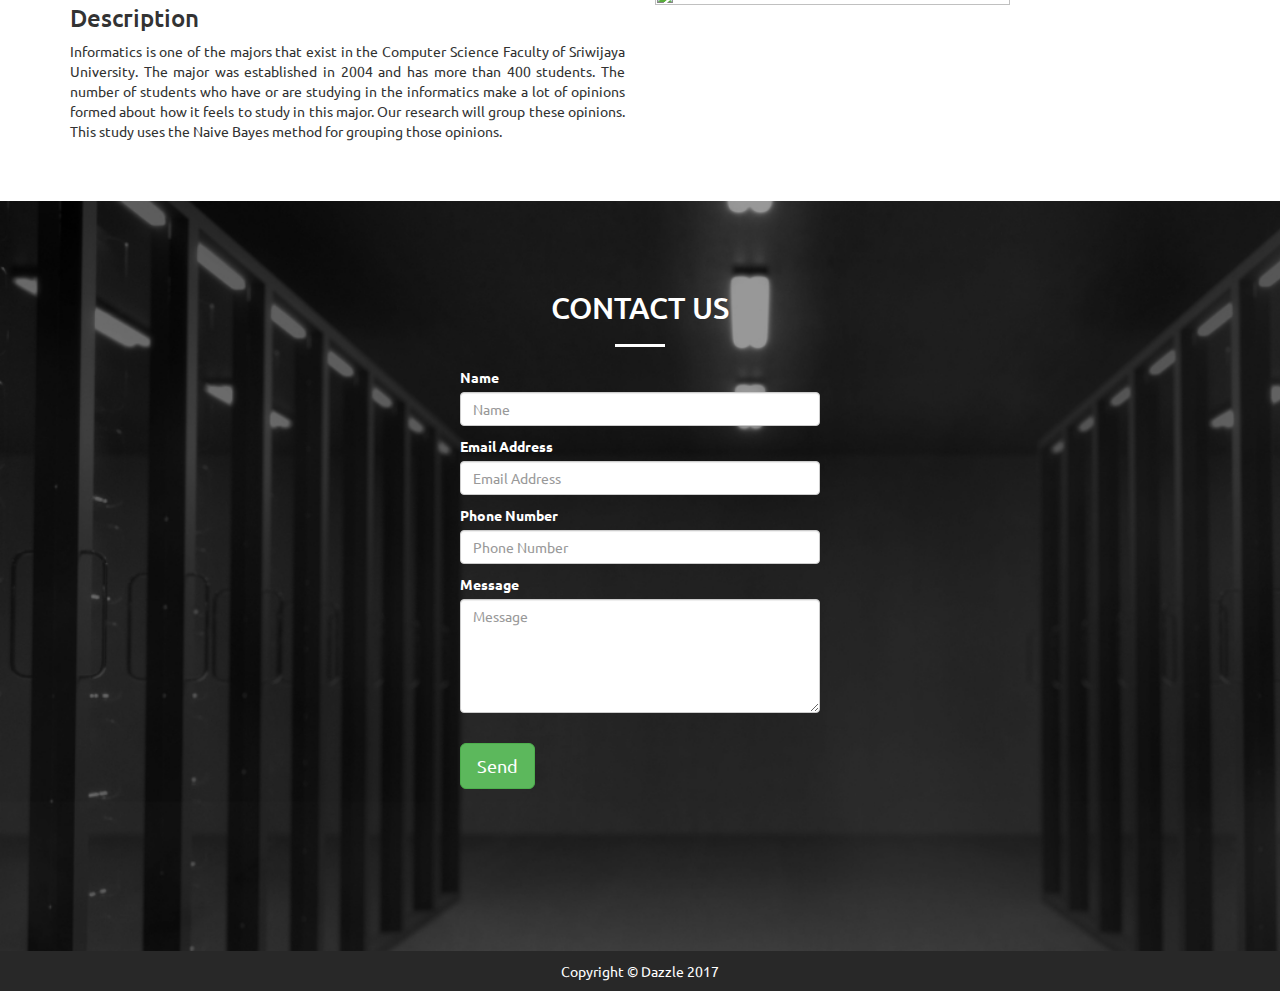
==== commit eecc0cd8: "Merge branch 'master' of https://github.com/sholahul/Portfolio" ====
--- a/index.html
+++ b/index.html
@@ -312,16 +312,27 @@
 		<!-- TAB ONGOINGPROJECT PART -->
 		<div id="tabongoingproject">
 			<div class="container">
-				<h2 class="text-center">ON GOING PROJECT</h2>
-	      		<hr class="garis">	
-				<div class="col-sm-7 left" id="description">
-					<h2 class="Title_Sentiment">Using N-gram for Sentiment Analysis</h2><br>
-				    <h4>Description</h4>
-				    <p class="deskripsi_singkat">Sentiment analysis is an important research area that identifies the people’s sentiment underlying a text. Sentiment analysis widely studied in data mining. After reviewing and studying the current research on sentiment analysis, the goal of the proposed method is to get the more effective results of sentiment analysis on comment. The aim of this project is to improve the performance to classify the comment with sentiment information. We use n gram for extracting the comment.</p>
-				    <p><a href="detail_project.html"> View Details <i class="fa fa-chevron-circle-right"></i></a></p>         
-				</div>
-				<div class="col-sm-5" id="description">
-					<img src="assets/img/aplikasi/layanan.png" class="image" alt="Aplikasi" width="430" height="750">
+				<h2 class="text-center">ON GOING PROJECT</h2>	
+				<hr class="garis">
+				<div class="row">
+					<div class="container">
+						<h2 class="title_sentiment">Sentiment Analysis of Informatics Using Naive Bayes Method</h2>
+					</div>
+				</div>
+				<div class="row">
+					<div class="col-lg-6 col-sm-6" id="description">
+			            <h3>Description</h3>
+			            <p class="deskripsi_singkat">
+							Informatics is one of the majors that exist in the Computer Science Faculty of Sriwijaya University. The major was established in 2004 and has more than 400 students. The number of students who have or are studying in the informatics make a lot of opinions formed about how it feels to study in this major. Our research will group these opinions. This study uses the Naive Bayes method for grouping those opinions.</p>
+					</div>
+					<div class="col-lg-4 col-sm-5 image_hover" id="image_description">
+						<img src="assets/img/aplikasi/layanan.png" class="image_project" alt="">
+						<div class="overlay">
+							<div class="text">Further information about our project <br>
+					    		<a href="detail_project.html" class="information">READ <i class="fa fa-chevron-circle-right"></i>
+					 		</div>
+						</div>
+					</div>
 				</div>
 			</div>
 		</div>
--- a/style.css
+++ b/style.css
@@ -184,65 +184,66 @@
     /* background-image: url(assets/img/logo/pattern1.png); */
 }
 
-.carousel {
-    margin-bottom: 0;
-    padding: 0 40px 30px 40px;
-}
-/* The controlsy */
-.carousel-control {
-  left: -12px;
-    height: 40px;
-  width: 40px;
-    background: none repeat scroll 0 0 #222222;
-    border: 4px solid #FFFFFF;
-    border-radius: 23px 23px 23px 23px;
-    margin-top: 90px;
-}
-.carousel-control.right {
-  right: -12px;
-}
-/* The indicators */
-.carousel-indicators {
-  right: 50%;
-  top: auto;
-  bottom: -10px;
-  margin-right: -19px;
-}
-/* The colour of the indicators */
-.carousel-indicators li {
-  background: #cecece;
-}
-.carousel-indicators .active {
-background: #428bca;
-}
-
-.zoom-effect {  
-  position: relative;
-  margin: 0 auto;
-  height: 310px;
-  width: 333.328px;
-  overflow: hidden;  
-}
-
-.kotak {
-  padding-top: 10px;
-  position: relative;
-  top: 0;
-  left: 0;
-  height: 200px;
-}
- 
-.kotak img {
-  -webkit-transition: 0.4s ease;
-  transition: 0.4s ease;
-  width: 140px;
-  height: 140px;
-}
-
-.zoom-effect:hover .kotak img {
-  -webkit-transform: scale(1.15);
-  transform: scale(1.15);
-}
+/*style about*/
+    .carousel {
+        margin-bottom: 0;
+        padding: 0 40px 30px 40px;
+    }
+    /* The controlsy */
+    .carousel-control {
+      left: -12px;
+        height: 40px;
+      width: 40px;
+        background: none repeat scroll 0 0 #222222;
+        border: 4px solid #FFFFFF;
+        border-radius: 23px 23px 23px 23px;
+        margin-top: 90px;
+    }
+    .carousel-control.right {
+      right: -12px;
+    }
+    /* The indicators */
+    .carousel-indicators {
+      right: 50%;
+      top: auto;
+      bottom: -10px;
+      margin-right: -19px;
+    }
+    /* The colour of the indicators */
+    .carousel-indicators li {
+      background: #cecece;
+    }
+    .carousel-indicators .active {
+    background: #428bca;
+    }
+
+    .zoom-effect {  
+      position: relative;
+      margin: 0 auto;
+      height: 310px;
+      width: 333.328px;
+      overflow: hidden;  
+    }
+
+    .kotak {
+      padding-top: 10px;
+      position: relative;
+      top: 0;
+      left: 0;
+      height: 200px;
+    }
+     
+    .kotak img {
+      -webkit-transition: 0.4s ease;
+      transition: 0.4s ease;
+      width: 140px;
+      height: 140px;
+    }
+
+    .zoom-effect:hover .kotak img {
+      -webkit-transform: scale(1.15);
+      transform: scale(1.15);
+    }
 
 .form-group {
   margin-bottom: 1rem;
@@ -396,6 +397,58 @@
       margin: auto;
   }
 
+/*style ongoing project*/
+      .view_detail{
+        color: #fff;
+      }
+      .information{
+        color: #012766;
+      }
+      .brief_title{
+        font-size: 18px;
+        color: #008975;
+      }
+      .deskripsi_singkat{
+        text-align: justify;
+      }
+      .image_hover{
+        position: relative;
+          width: 50%;
+      }
+      .image_project {
+        width: 80%;
+        height: 100%;
+
+      }
+      .overlay {
+        position: absolute;
+        bottom: 100%;
+        left: 0;
+        right: 0;
+        background-color: #008CBA;
+        opacity: 0.9;
+        overflow: hidden;
+        width: 80%;
+        height:0;
+        transition: .5s ease;
+      }
+      .image_hover:hover .overlay {
+        bottom: 0;
+        height: 100%;
+      }
+      .text {
+        text-align: center;
+        white-space: nowrap; 
+        color: #fff;
+        font-size: 15px;
+        position: absolute;
+        overflow: hidden;
+        top: 65%;
+        left: 50%;
+        transform: translate(-50%, -50%);
+        -ms-transform: translate(-50%, -50%);
+      }
+
 
 /* Smaller Screens */
 @media only screen and (max-width: 766px){
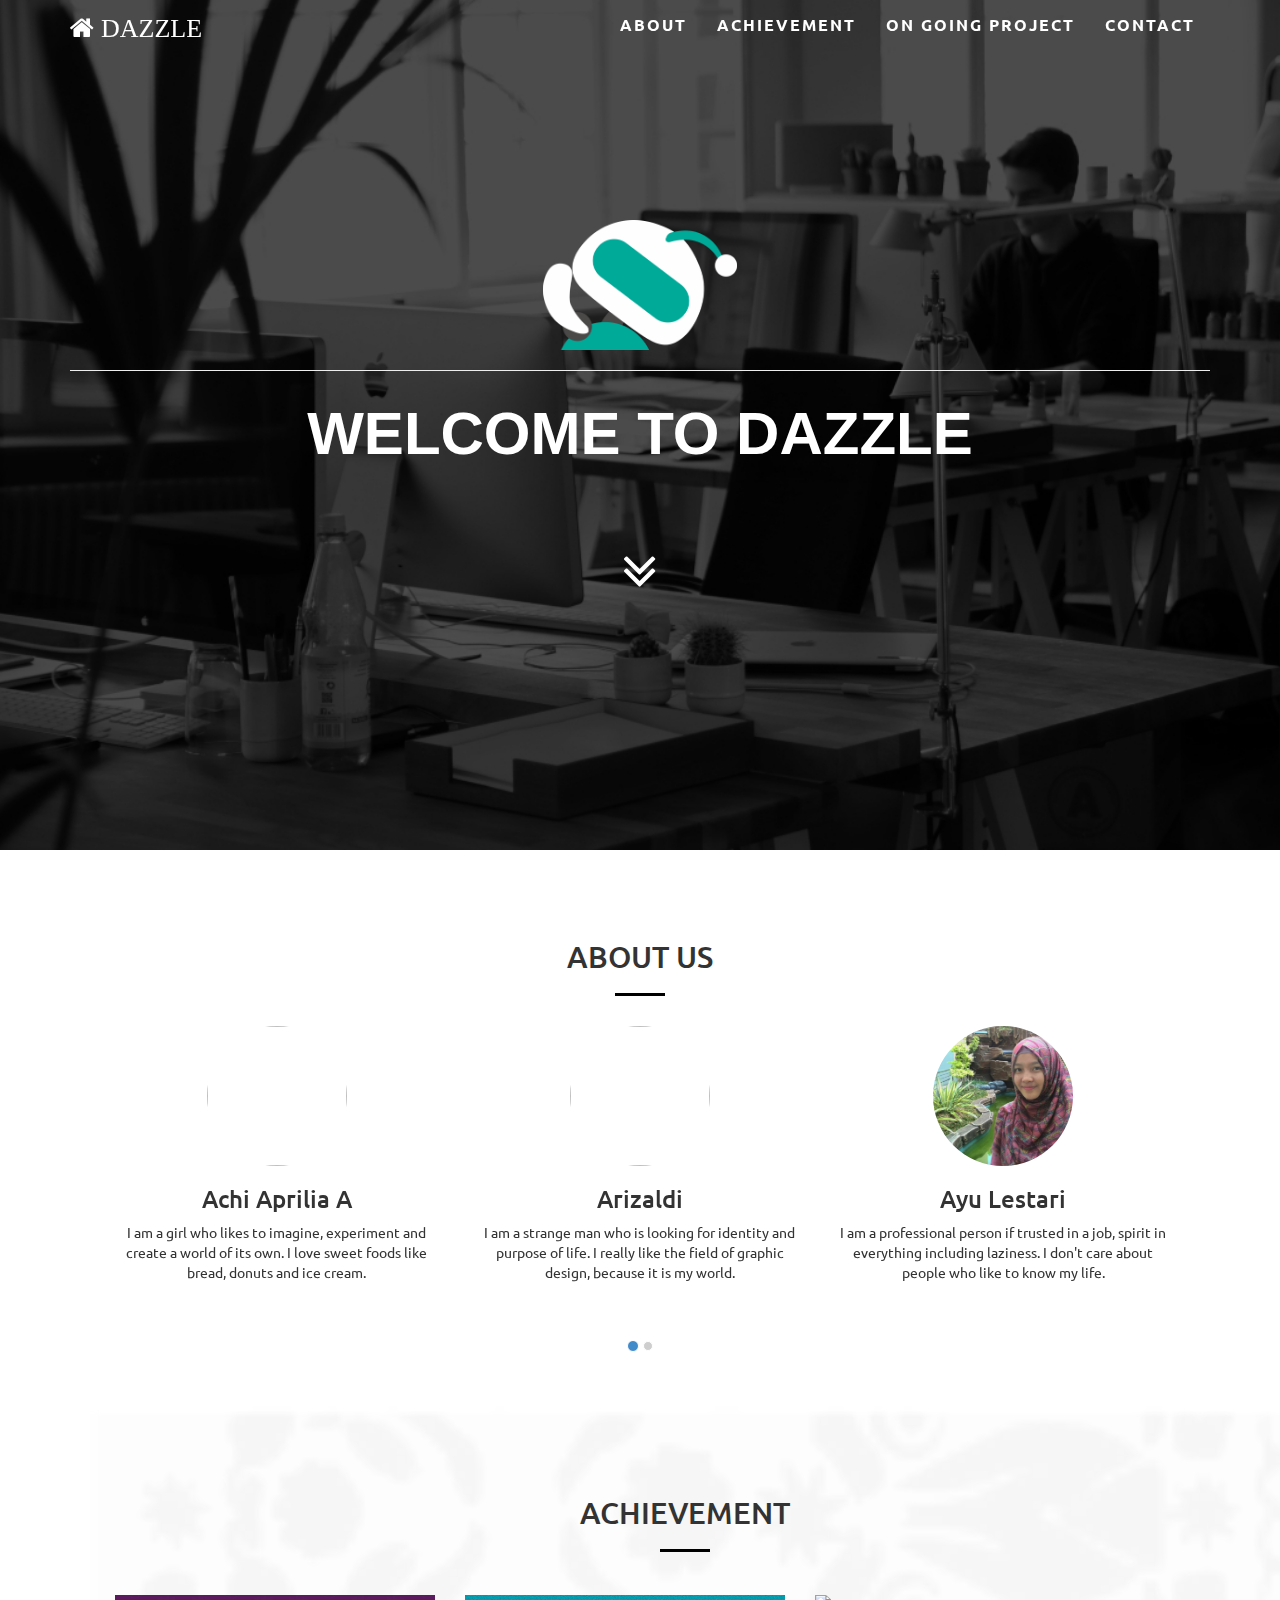
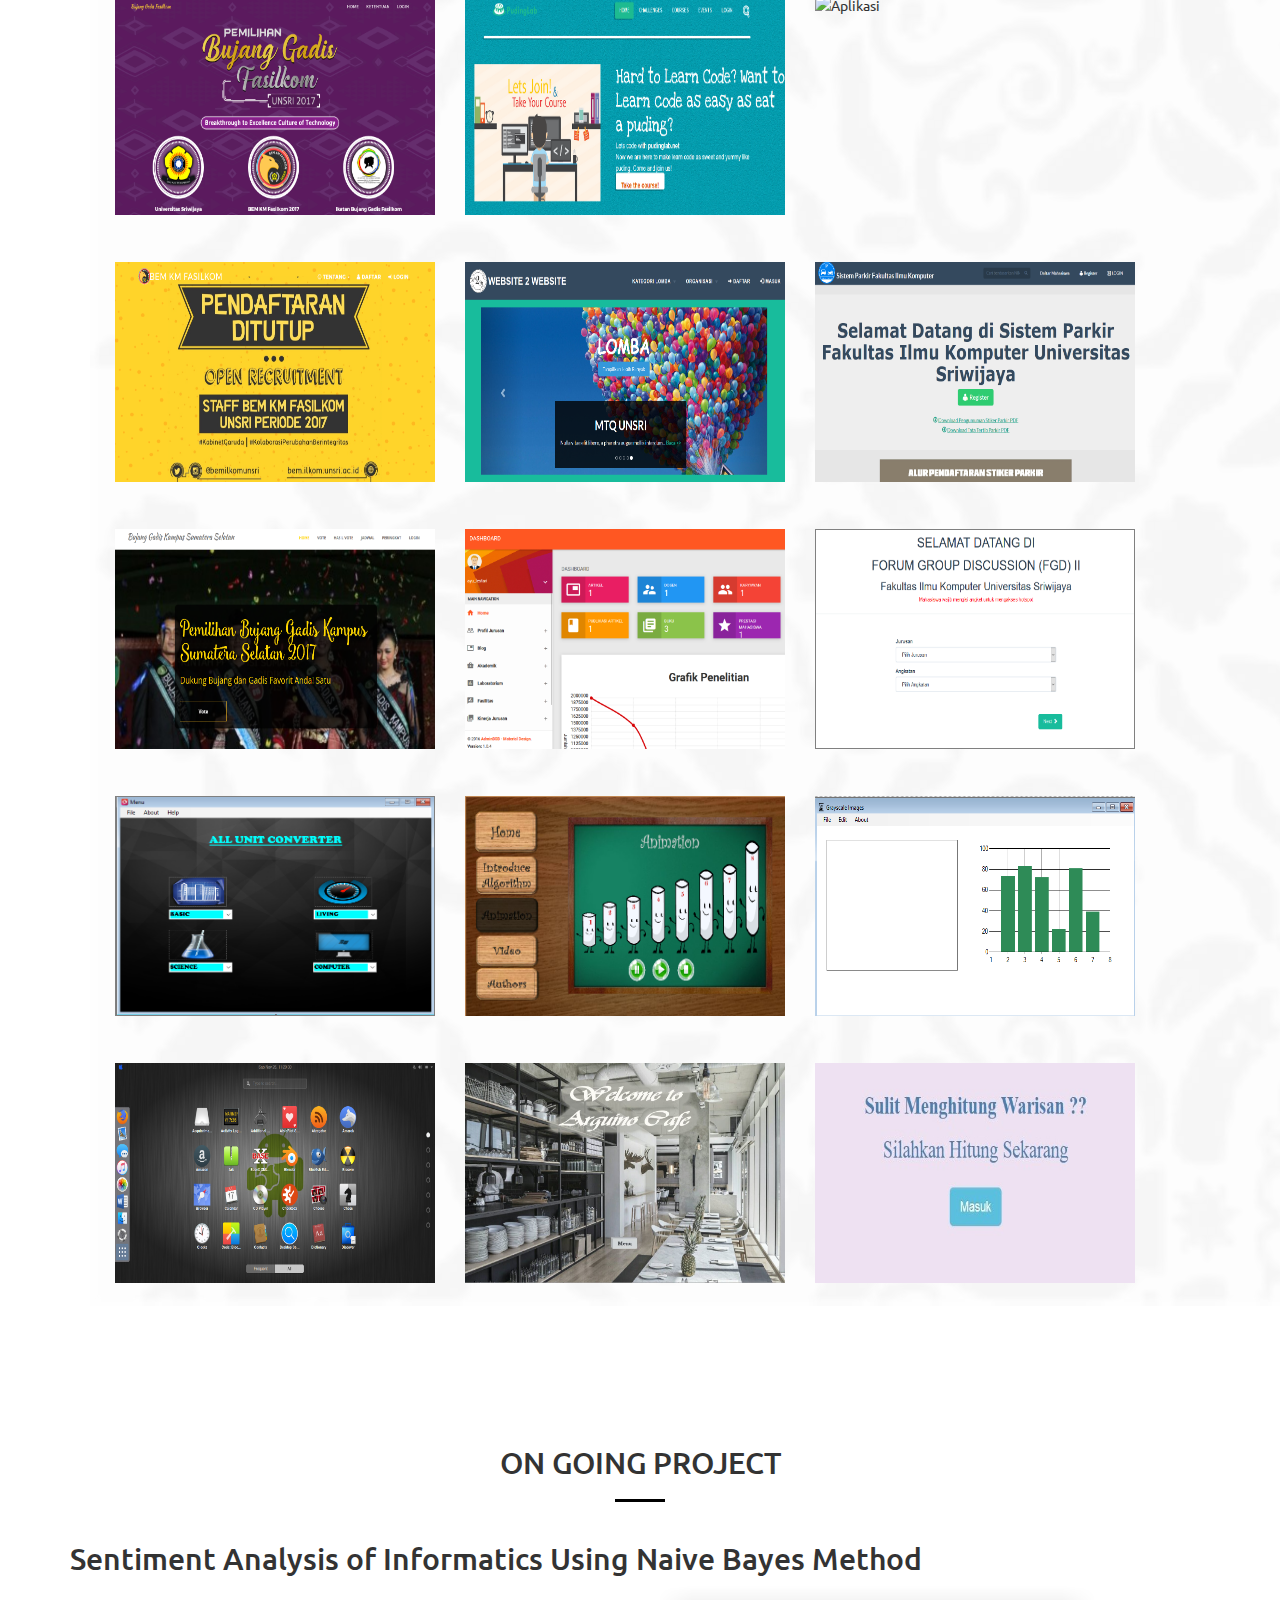
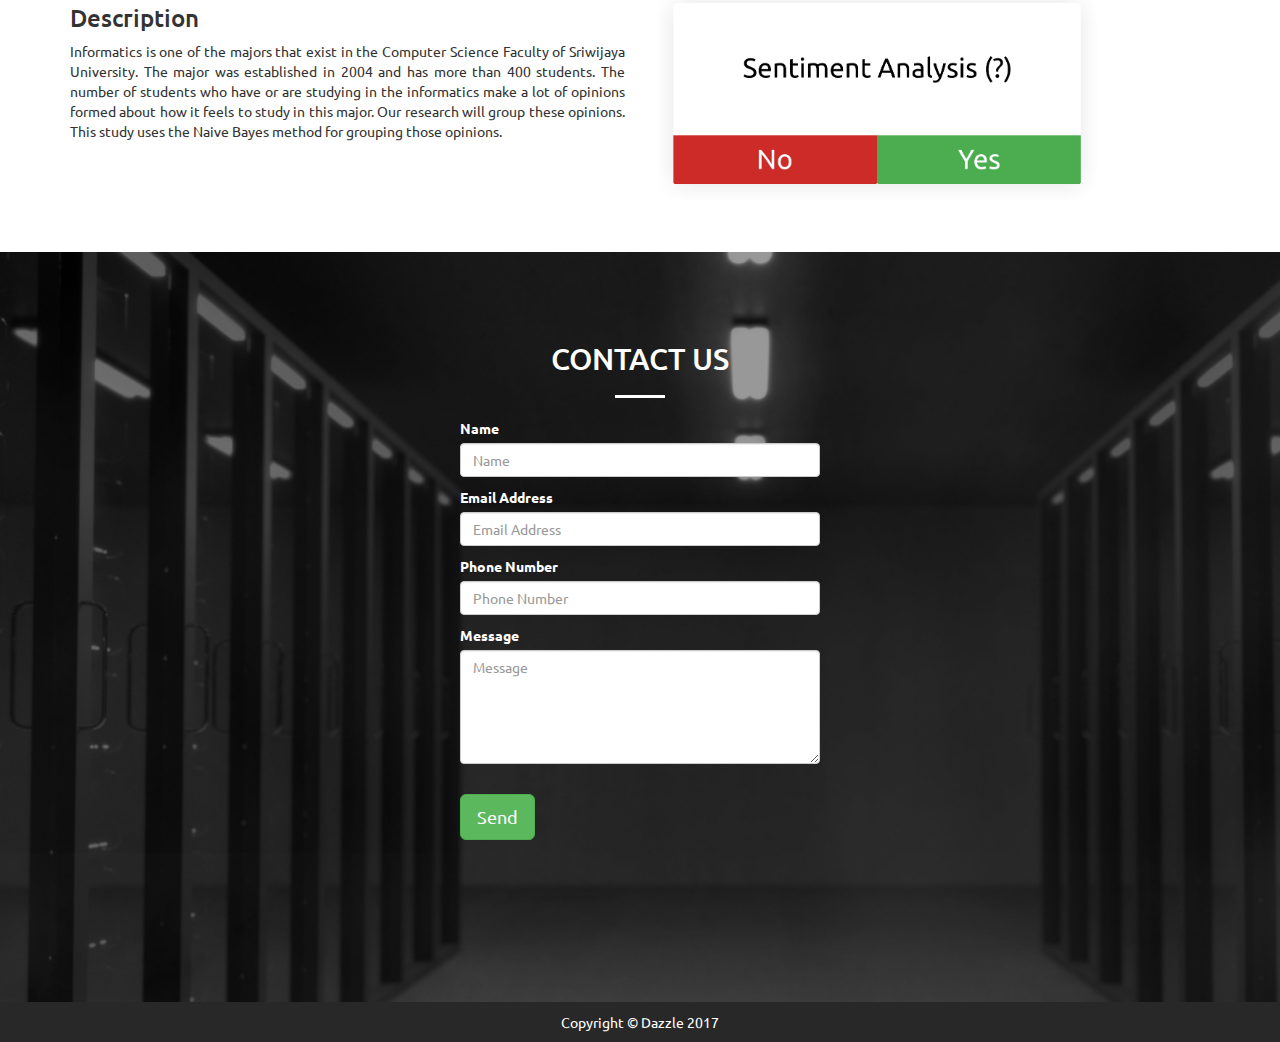
==== commit e143a81f: "text center dan read >" ====
--- a/index.html
+++ b/index.html
@@ -152,7 +152,7 @@
 		</div><!-- Tababout -->
 		<!-- TAB ACHIEVEMENT PART -->
 		<div id="tabportfolio">
-			<div class="container text-center">
+			<div class="container">
 				<h2 class="text-center">ACHIEVEMENT</h2>
 	      		<hr class="garis">
 
@@ -326,7 +326,7 @@
 							Informatics is one of the majors that exist in the Computer Science Faculty of Sriwijaya University. The major was established in 2004 and has more than 400 students. The number of students who have or are studying in the informatics make a lot of opinions formed about how it feels to study in this major. Our research will group these opinions. This study uses the Naive Bayes method for grouping those opinions.</p>
 					</div>
 					<div class="col-lg-4 col-sm-5 image_hover" id="image_description">
-						<img src="assets/img/aplikasi/layanan.png" class="image_project" alt="">
+						<img src="assets/img/icon/sa1.png" class="image_project" alt="">
 						<div class="overlay">
 							<div class="text">Further information about our project <br>
 					    		<a href="detail_project.html" class="information">READ <i class="fa fa-chevron-circle-right"></i>
--- a/style.css
+++ b/style.css
@@ -158,6 +158,7 @@
   padding-top : 70px;
   margin-bottom: 50px;
   background-size: cover;
+  margin-left: 7%;
   /* background-color: #18BC9C; */
   background-image: url(assets/img/pattern.png);
 }
@@ -341,7 +342,7 @@
     }
 
     .text {
-        padding: 50px;
+        padding: 40px;
         text-align: center;
         width: 350px;
         height: 220px;
@@ -353,6 +354,7 @@
         left: 50%;
         transform: translate(-50%, -50%);
         -ms-transform: translate(-50%, -50%);
+        
     }
 
     .tombol{
@@ -438,7 +440,6 @@
       }
       .text {
         text-align: center;
-        white-space: nowrap; 
         color: #fff;
         font-size: 15px;
         position: absolute;
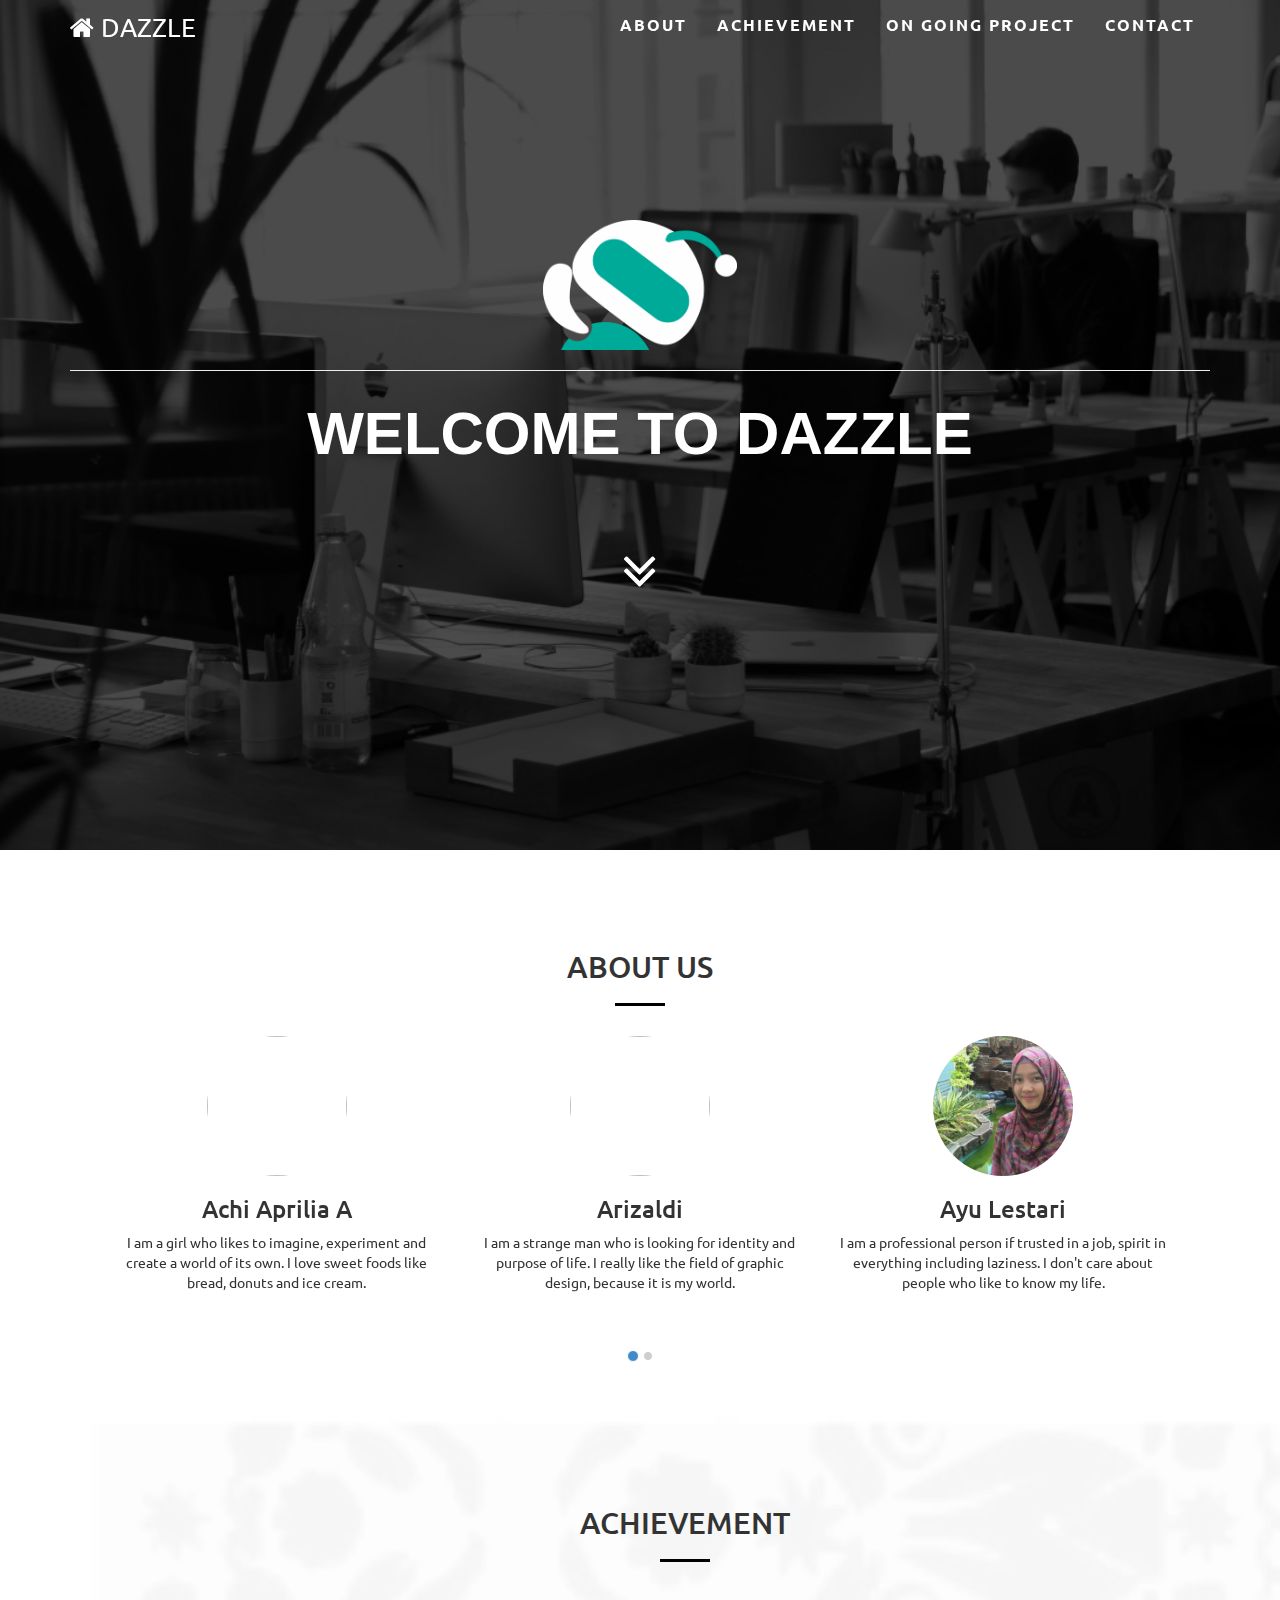
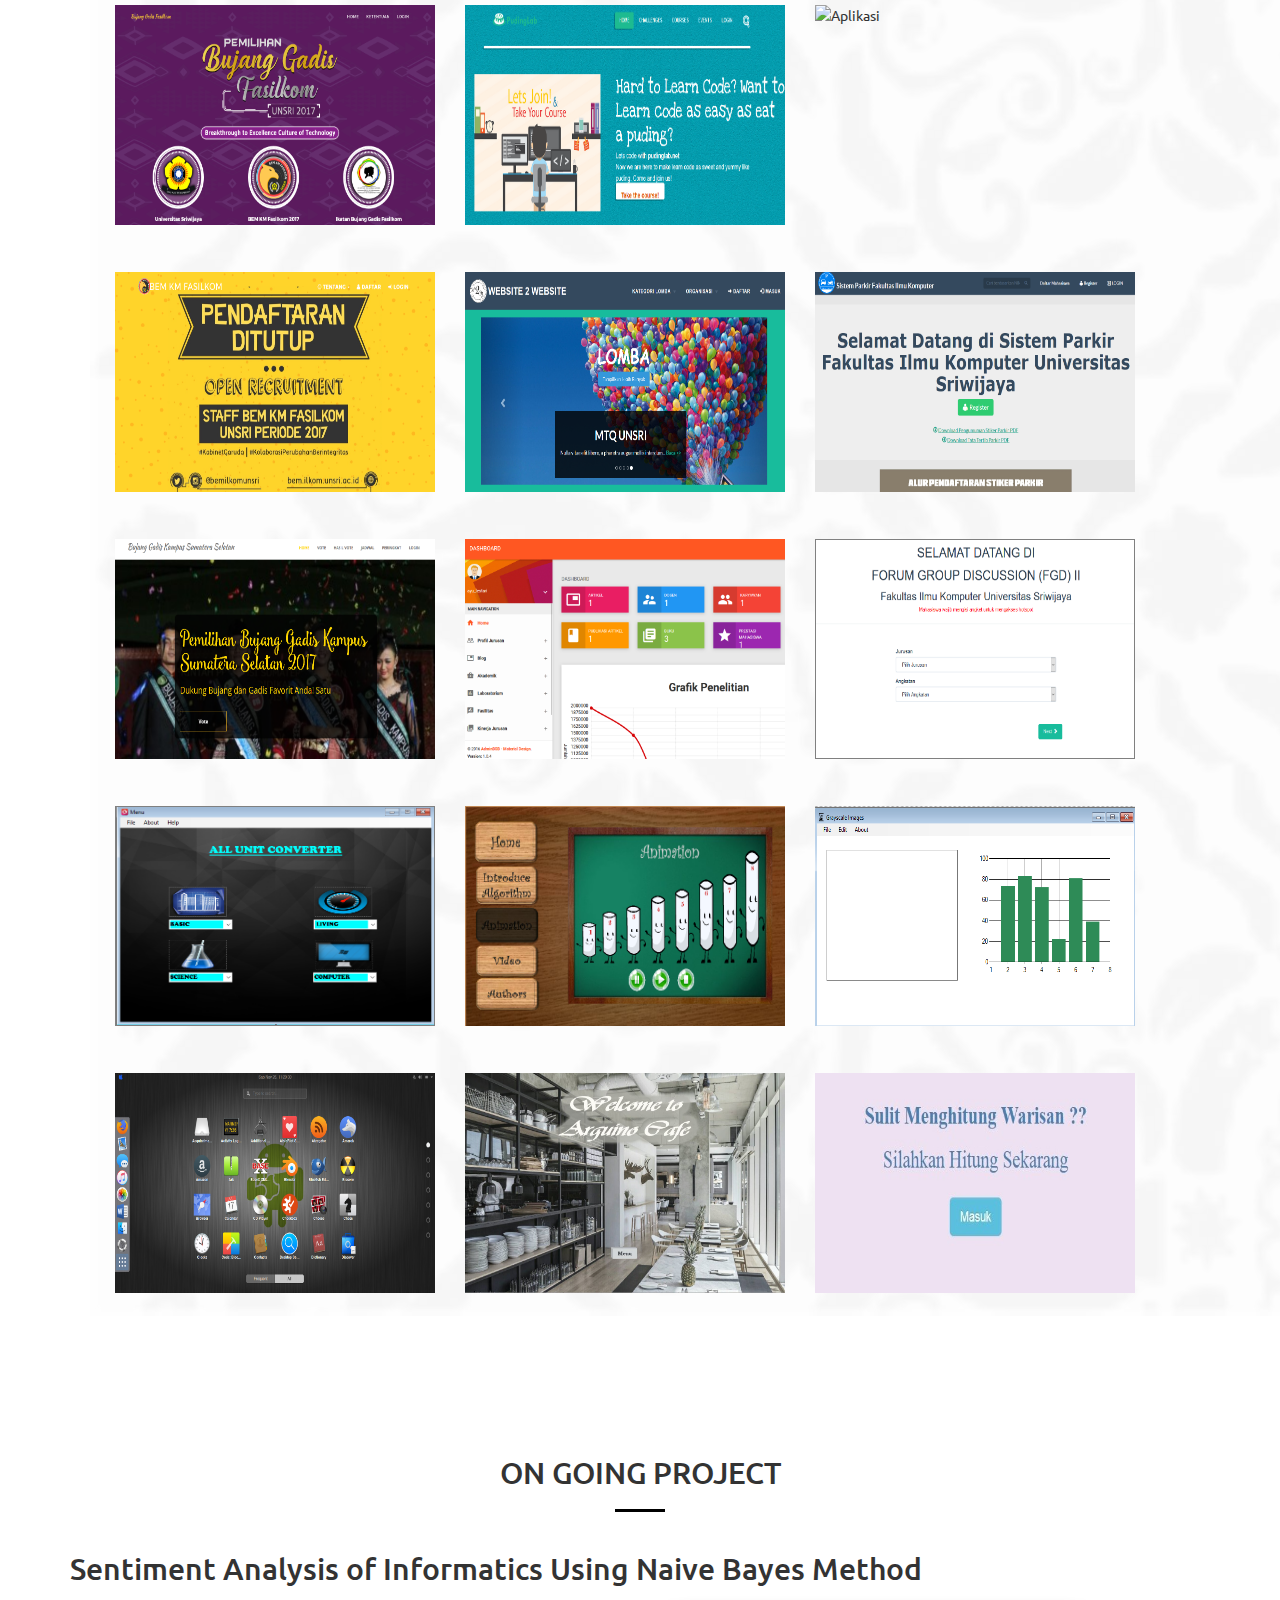
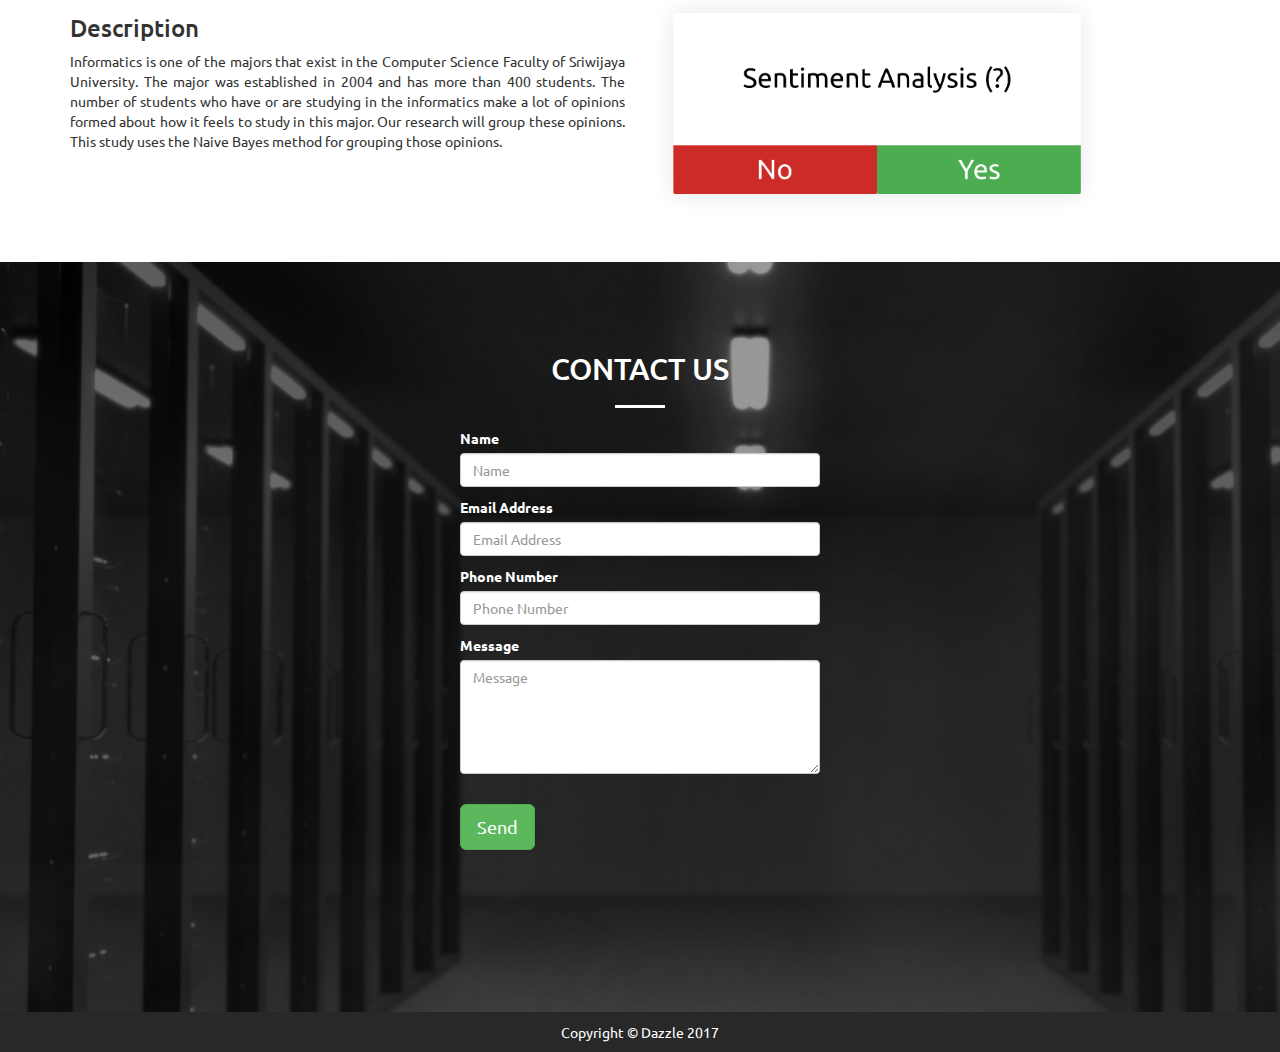
==== commit a2ad2815: "ngedit font navbar brand" ====
--- a/index.html
+++ b/index.html
@@ -33,7 +33,7 @@
 		<nav class="navbar navbar-inverse navbar-fixed-top " id="mainnav" data-spy="affix" data-offset-top="200">
 			<div class="container">
 				<div class="navbar-header">
-					<a class="navbar-brand" href="#page-top"><i class="fa fa-home"> Dazzle</i></a>
+					<a class="navbar-brand" href="#page-top"><i class="fa fa-home"> <span style="font-family: ubuntu;"> Dazzle</span></i></a>
 					<button type="button" class="navbar-toggle" data-toggle="collapse" data-target="#MyNavbar" aria-controls="MyNavbar" aria-expanded="false" aria-label="Toggle Navigation">Menu
 					<i class="fa fa-bars"></i>
 					</button>
@@ -329,7 +329,7 @@
 						<img src="assets/img/icon/sa1.png" class="image_project" alt="">
 						<div class="overlay">
 							<div class="text">Further information about our project <br>
-					    		<a href="detail_project.html" class="information">READ <i class="fa fa-chevron-circle-right"></i>
+					    		<a href="detail_project.html" class="information">READ <i class="fa fa-chevron-circle-right"></i></a>
 					 		</div>
 						</div>
 					</div>
@@ -401,13 +401,6 @@
 
 		<!-- script from owner -->
 		<script type="text/javascript" src="javasc.js"></script>
-		<script type="text/javascript">
-		    $(document).ready(function() {
-		      $('#Carousel').carousel({
-		          interval: 5000
-		      })
-		    });
-		</script>
 		
 	</body>
 </html>--- a/style.css
+++ b/style.css
@@ -21,12 +21,13 @@
 	font-size: 26px;
 	color: white;
 	font-weight: bold;
+  
 }
 
 /* saat navbar brand on click */
 #mainnav .navbar-brand.active,#mainnav .navbar-brand:hover  
 {
-	color: #FBC02D;
+	color: #008975;
 }
 
 /* saat navbar brand on click */
@@ -150,7 +151,7 @@
 #tababout {
   background-size: cover;
   /* background-image: url(assets/img/logo/pattern1.png); */
-  padding-top : 70px;
+  padding-top : 80px;
   padding-bottom: 50px;
 }
 
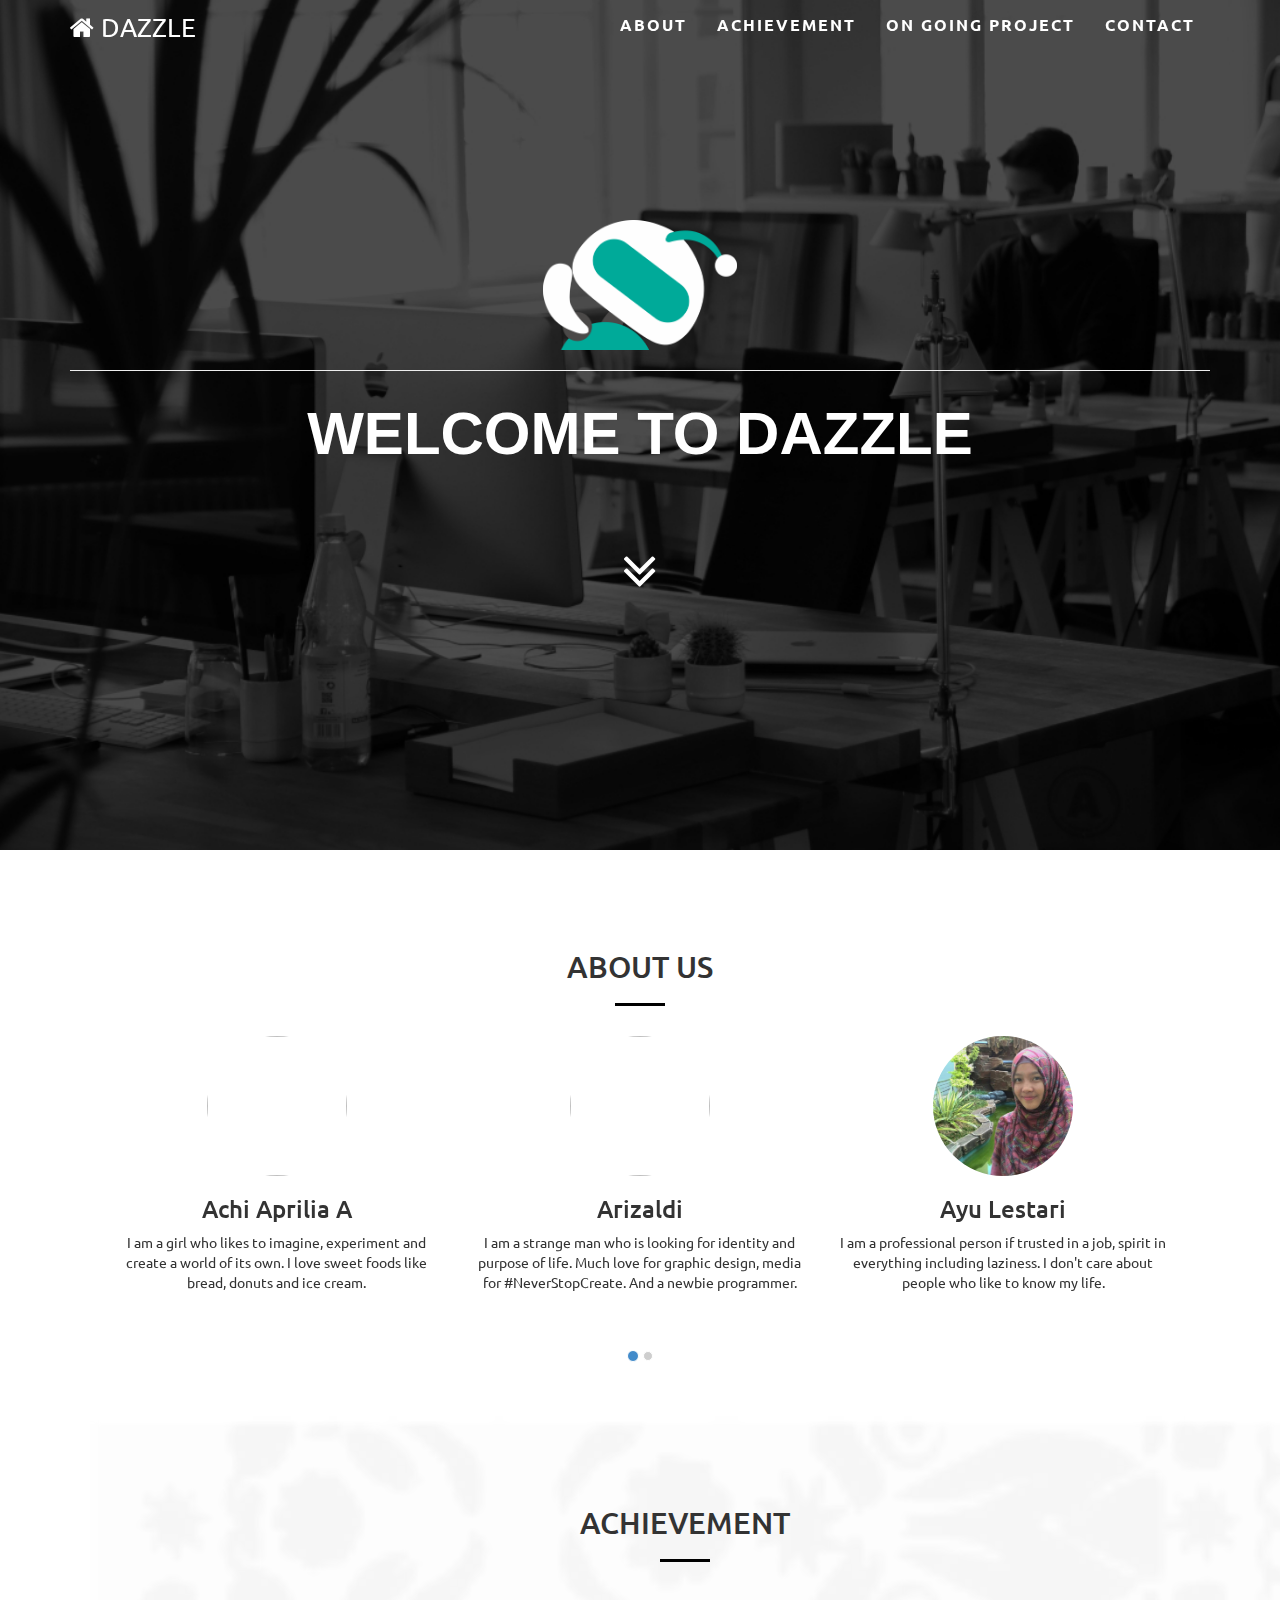
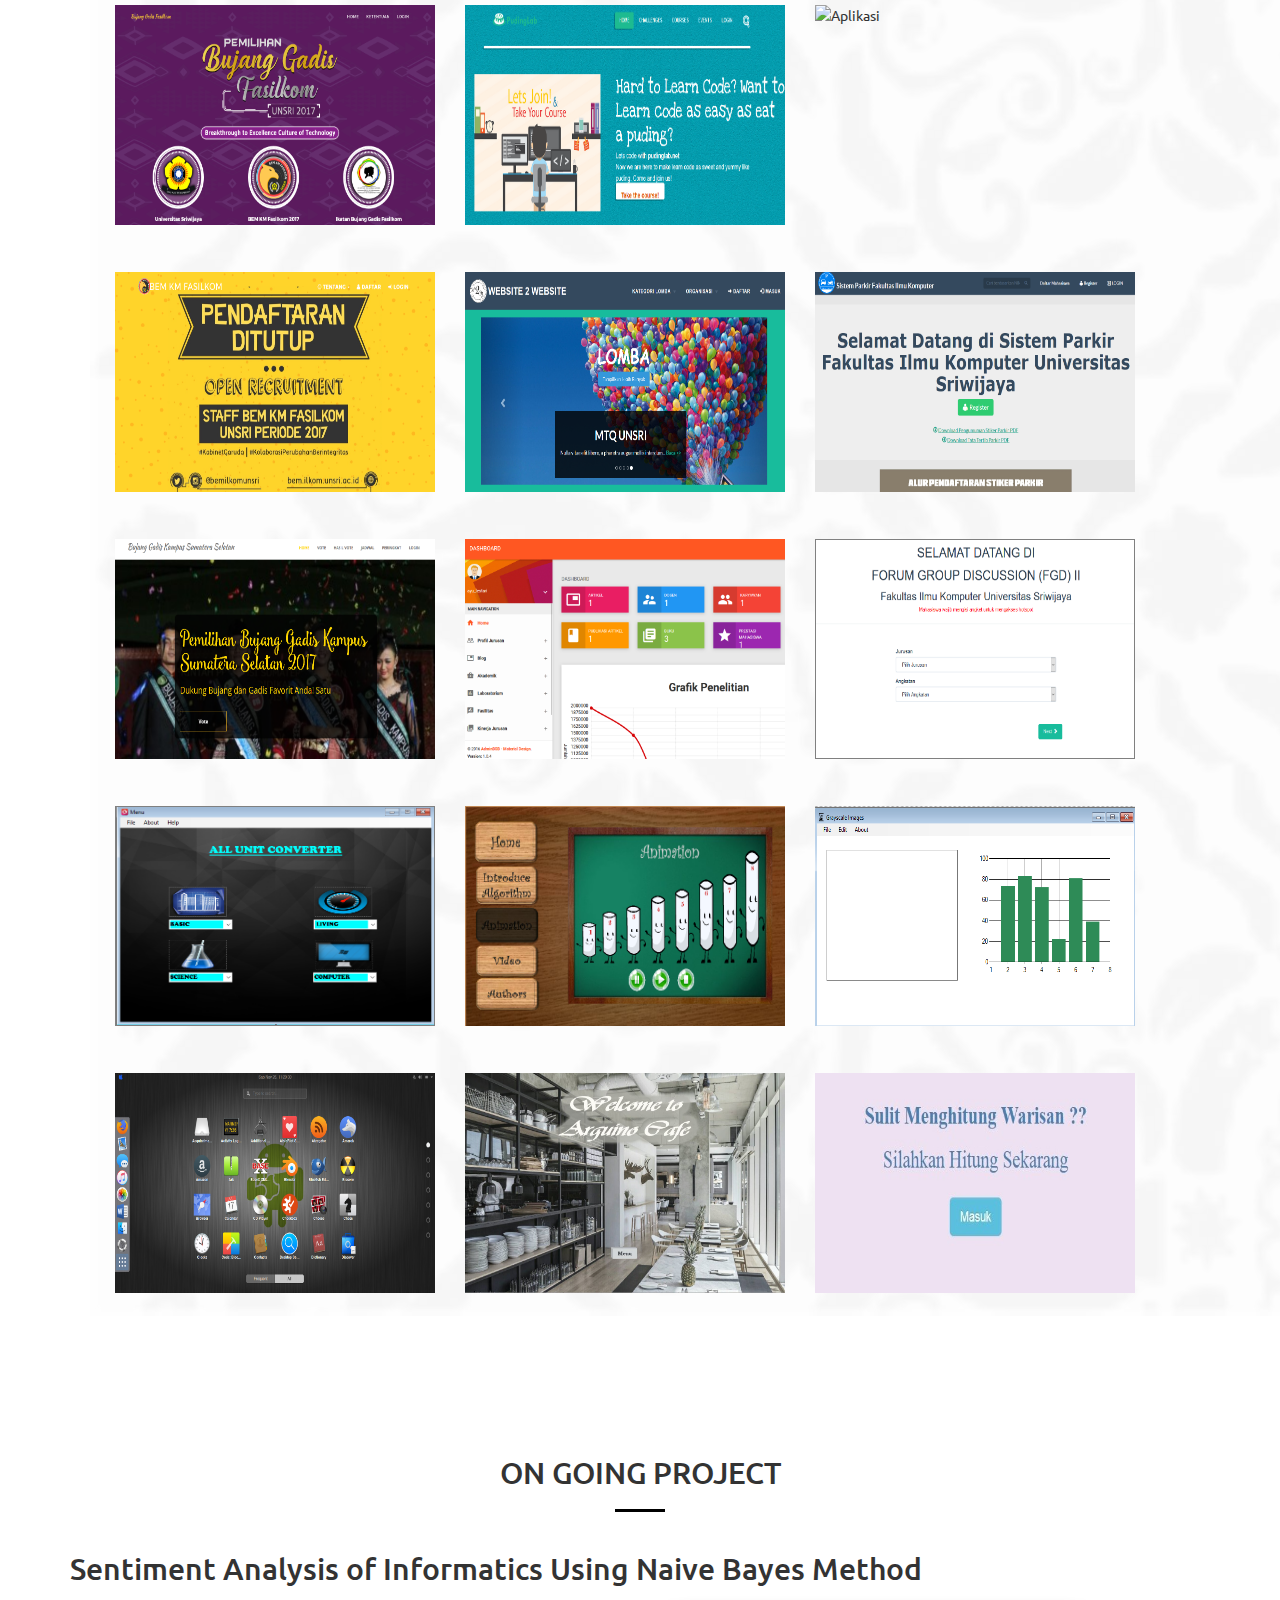
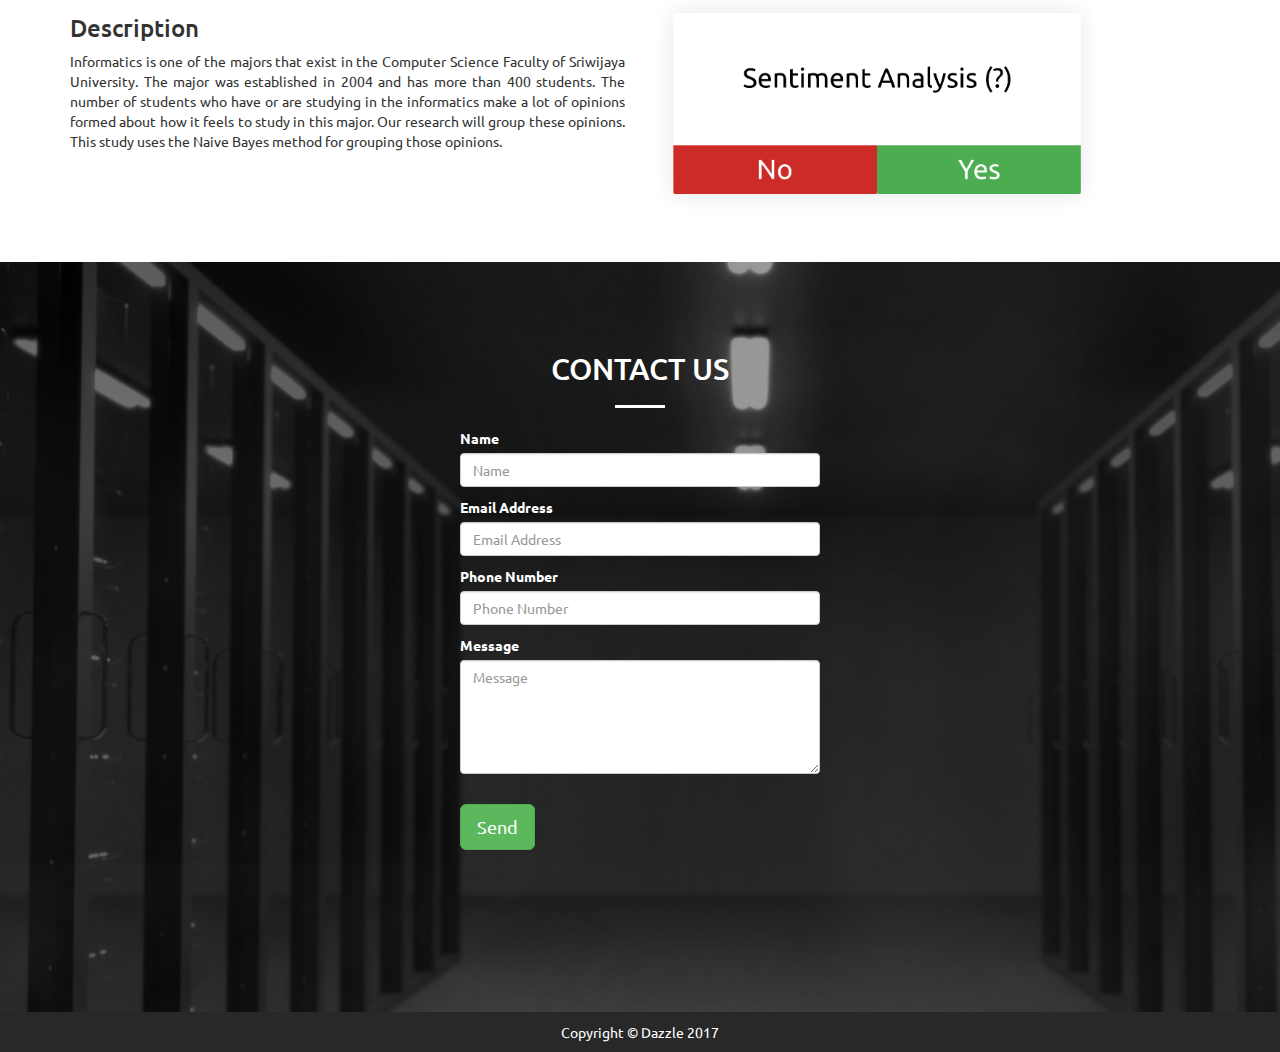
==== commit 5280e9ac: "nambah dikit" ====
--- a/index.html
+++ b/index.html
@@ -98,7 +98,7 @@
 							              	<img class="img-circle" src="assets/img/Foto/Azed.jpg" width="140" height="140">
 							          	  </a>
 							              <h3>Arizaldi</h3>
-							              <p>I am a strange man who is looking for identity and purpose of life. I really like the field of graphic design, because it is my world.</p>
+							              <p>I am a strange man who is looking for identity and purpose of life. Much love for graphic design, media for #NeverStopCreate. And a newbie programmer.</p>
 							            </div>
 						          	  </div>
 						            </div>
